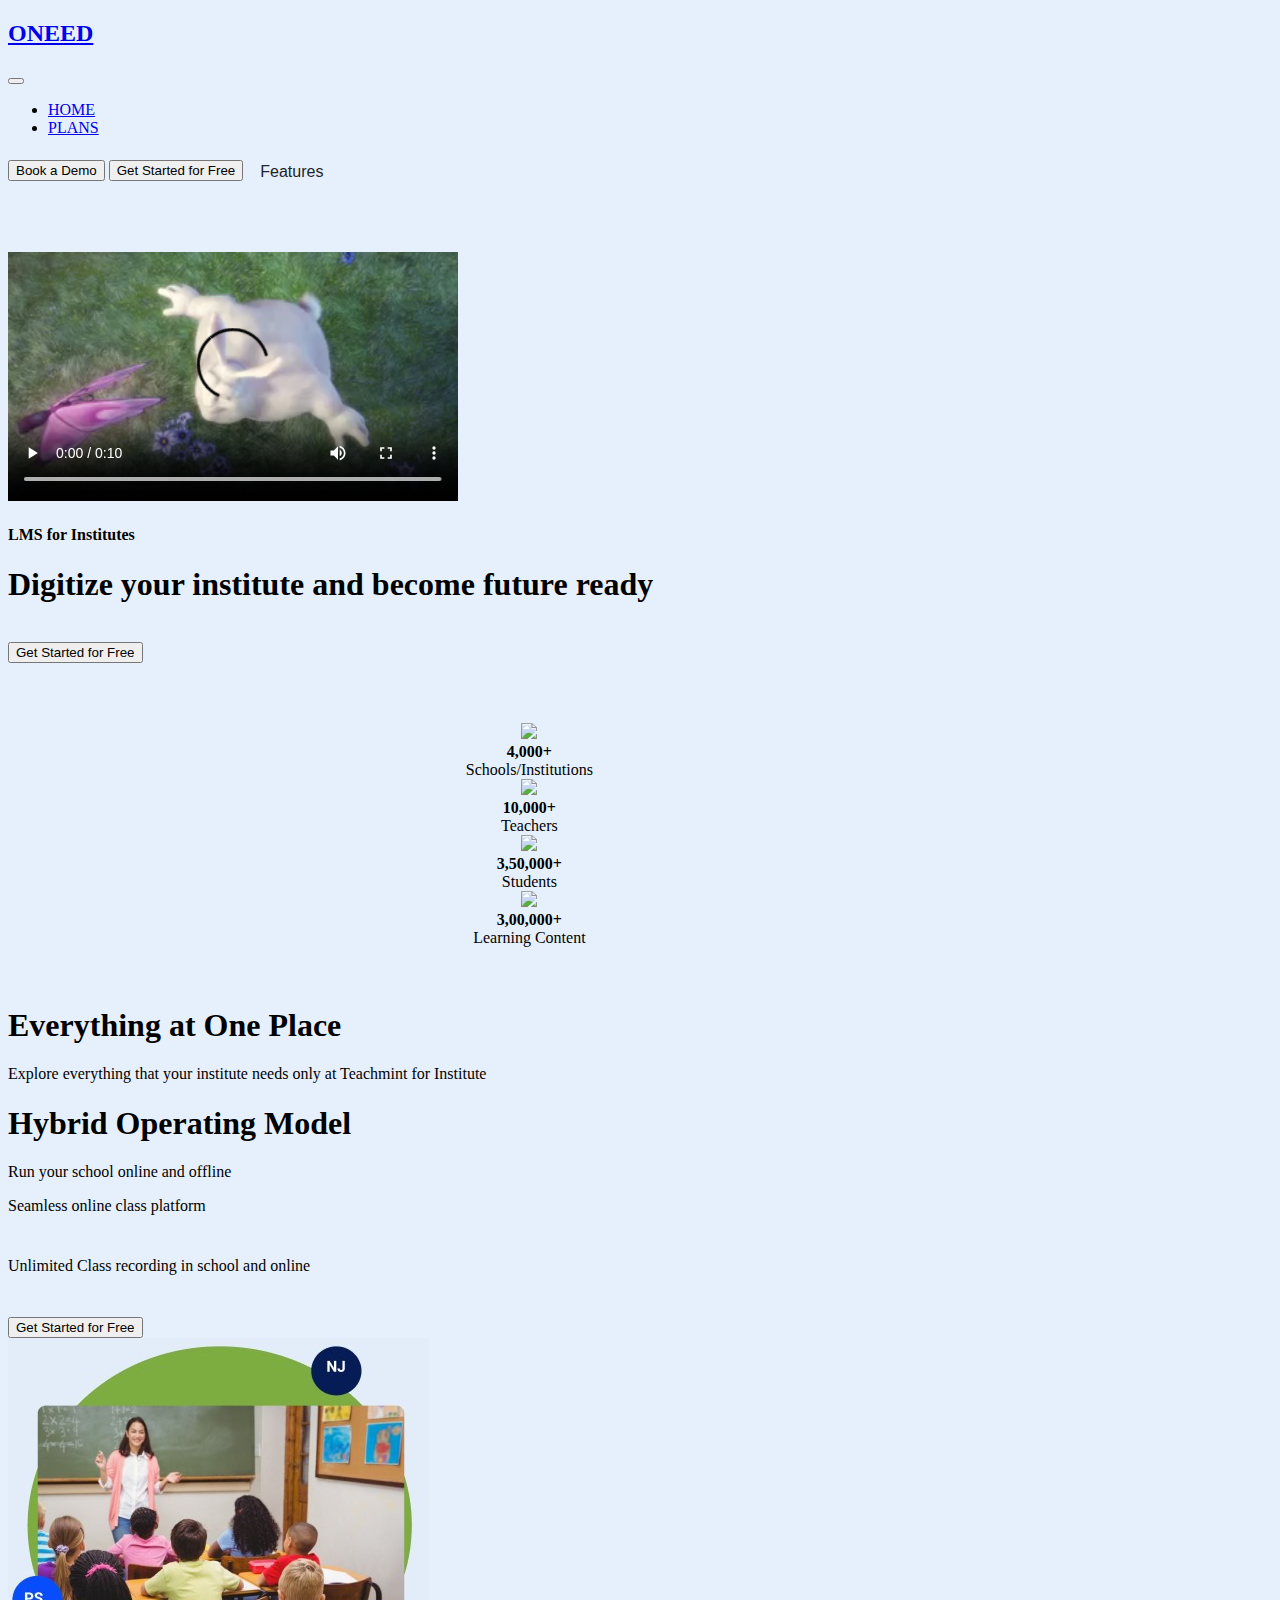
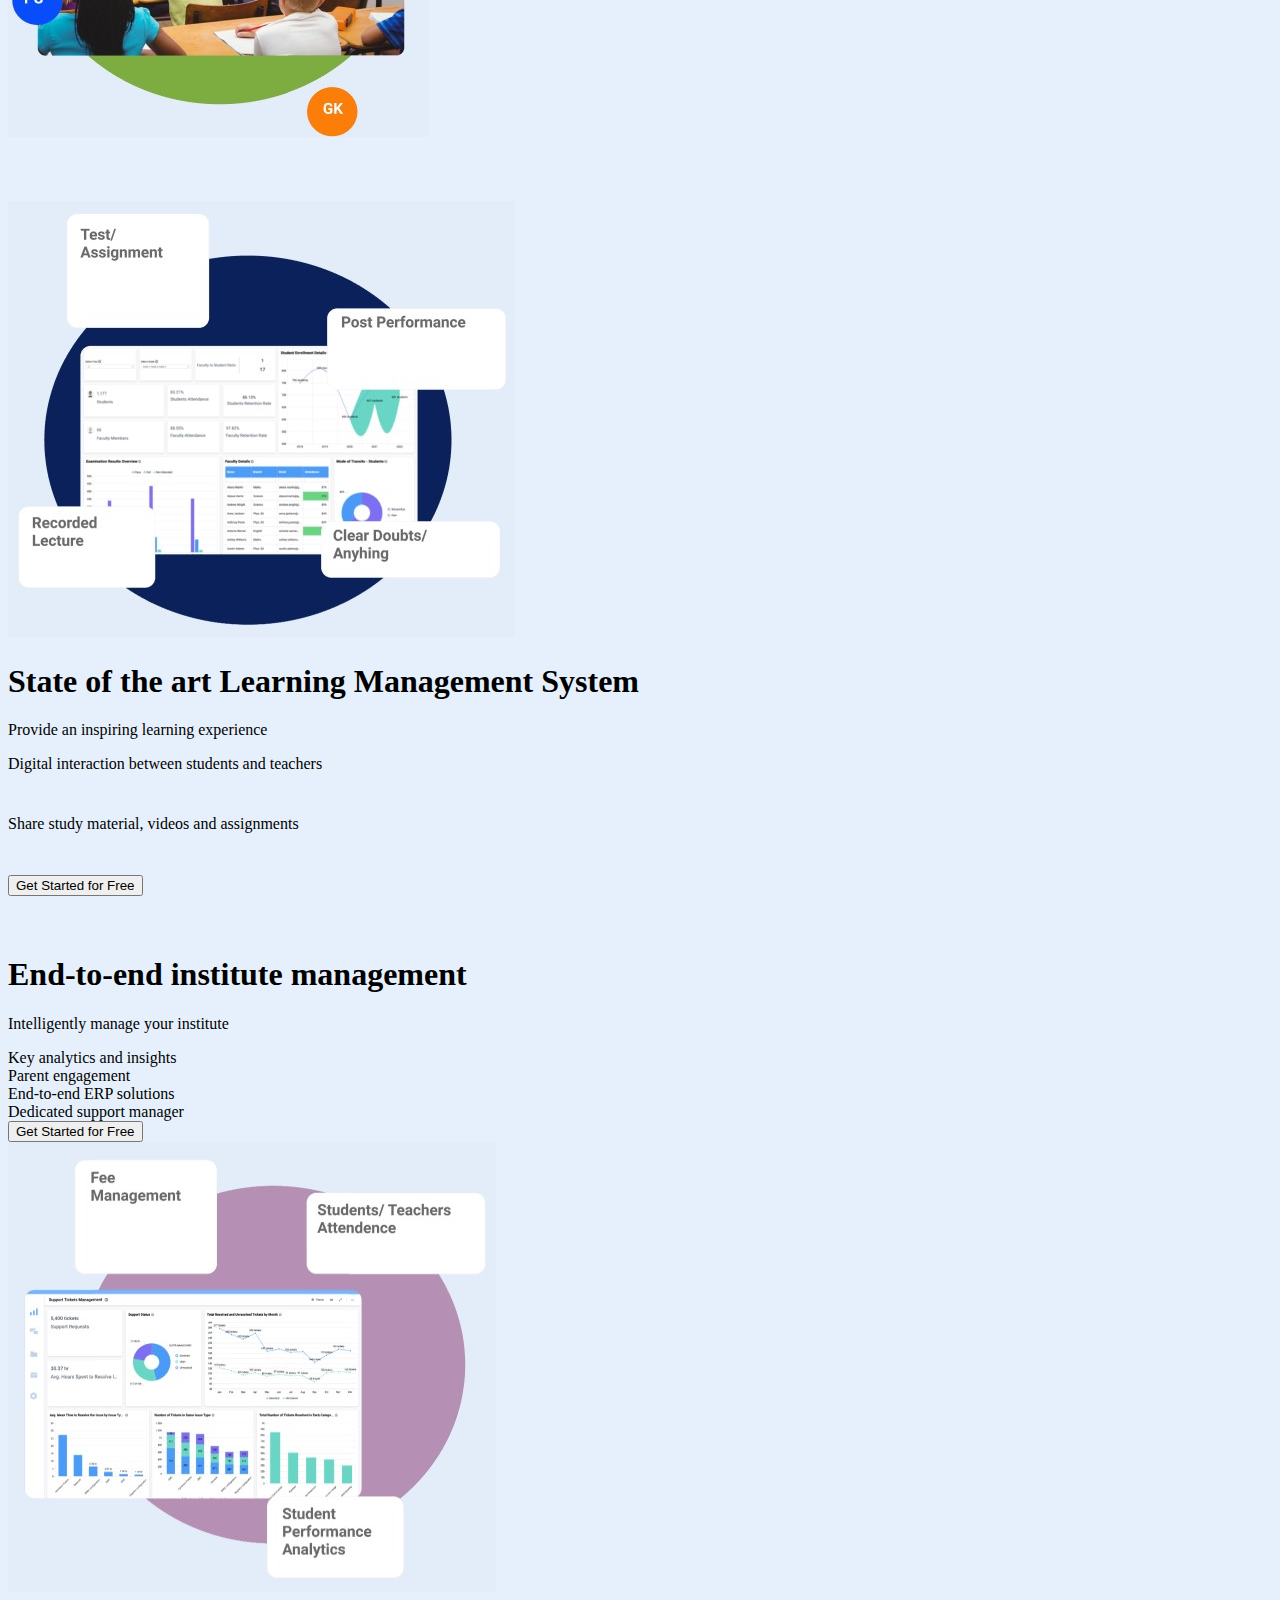
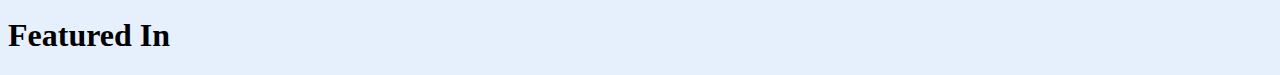
==== dashboard.html @ 28e3947b "initial commit" ====
<!DOCTYPE html>
<html lang="en">

<head>
  <meta charset="UTF-8">
  <meta http-equiv="X-UA-Compatible" content="IE=edge">
  <meta name="viewport" content="width=device-width, initial-scale=1.0">
  
  <link href="https://cdn.jsdelivr.net/npm/bootstrap@5.1.3/dist/css/bootstrap.min.css" rel="stylesheet"
    integrity="sha384-1BmE4kWBq78iYhFldvKuhfTAU6auU8tT94WrHftjDbrCEXSU1oBoqyl2QvZ6jIW3" crossorigin="anonymous">
  <link rel="stylesheet" href="dashboard.css">
  <script src="https://cdn.jsdelivr.net/npm/bootstrap@5.1.3/dist/js/bootstrap.bundle.min.js"
    integrity="sha384-ka7Sk0Gln4gmtz2MlQnikT1wXgYsOg+OMhuP+IlRH9sENBO0LRn5q+8nbTov4+1p"
    crossorigin="anonymous"></script>
  <title>Document</title>
</head>

<body class="body">
  <!-- code for top navbar -->
  <nav class="navbar navbar-expand-lg navbar-dark bg-dark">
    <div class="container-fluid">
      <a class="navbar-brand ms-5" href="#">
        <h2>ONEED</h2>
      </a>
      <button class="navbar-toggler" type="button" data-bs-toggle="collapse" data-bs-target="#navbarSupportedContent"
        aria-controls="navbarSupportedContent" aria-expanded="false" aria-label="Toggle navigation">
        <span class="navbar-toggler-icon"></span>
      </button>
      <div class="collapse navbar-collapse" id="navbarSupportedContent">
        <ul class="navbar-nav me-auto mb-2 mb-lg-0">
          <li class="nav-item ms-5">
            <a class="nav-link active" aria-current="page" href="#">HOME</a>
          </li>
          <li class="nav-item ms-5">
            <a class="nav-link active" aria-current="page" href="#">PLANS</a>
          </li>

        </ul>
        <form class="d-flex">
          <button class="btn btn-outline-light" type="submit">Book a Demo</button>
          <button type="button" class=" btn text-primary bg-light is-rounded ms-5 rounded-pill">Get Started for
            Free</button>
          <button class="button ms-5 me-5">Features</button>
        </form>
      </div>
    </div>
  </nav>

  <!-- code for video and side heading and paragraph -->
  <div class="container mycontainer1">
    <div class="row align-items-start">
      <div class="colss col d-flex justify-content-center">
        <video class="vid" width="450" height="250" controls>
          <source src="mov_bbb.mp4" type="video/mp4">
          Your browser does not support the video tag.
        </video>
      </div>
      <div class=" colss col d-flex justify-content-center ">
        <div class="para-heading">
          <h4>LMS for Institutes</h4>
          <h1>Digitize your institute and become future ready</h1>
          <br>
          <button type="button" class=" btn text-primary bg-light is-rounded rounded-pill shadow mb-5 bg-body rounded">Get Started for
            Free</button>
        </div>
      </div>
    </div>
  </div>

  <!-- code for horizontal options showing number of our member like teachers/schools/.. -->
  <div class="container mycontainer1 bg-light shadow p-3 mb-5 bg-body rounded">
    <div class="row align-items-start">
      <div class="col sub-cols">
        <a href="">
          <img src="https://img.icons8.com/fluency/48/000000/school-building.png"/>
        </a>
        <br>
        <b>4,000+ </b>
        <br>
        Schools/Institutions
      </div>
      <div class="col sub-cols">
        <a href="">
          <img src="https://img.icons8.com/emoji/48/000000/woman-teacher.png"/>
        </a>
        <br>
        <b>10,000+ </b>
        <br>
        Teachers
      </div>
      <div class="col sub-cols">
        <a href="">
          <img src="https://img.icons8.com/color-glass/48/000000/students.png"/>
        </a>
        <br>
        <b>3,50,000+ </b>
        <br>
        Students
      </div>
      <div class="col sub-cols">
        <a href="">
          <img src="https://img.icons8.com/color/48/000000/content.png"/>
        </a>
        <br>
        <b>3,00,000+ </b>
        <br>
        Learning Content
      </div>
    </div>
  </div>

  <!-- left side info , right side image div implementation -->
  <div class="container mycontainer1">
    <h1 class="d-flex justify-content-center">Everything at One Place</h1>
    <p class="d-flex justify-content-center">Explore everything that your institute needs only at Teachmint for Institute</p>
    <div class="row align-items-start">
      <div class="col mt-5 ">
        <div class="container p-5">
          <h1>Hybrid Operating Model</h1>
          <p>Run your school online and offline</p>
          <div class="row align-items-start mt-5">
            <div class="col sub-col2 bg-light me-4 rounded -3 text-center p-2">
              Seamless online class platform
            </div>
            <div class="col sub-col2 bg-light rounded-3 text-center p-2">
              Unlimited Class recording in school and online
            </div>
          </div>
          <button type="button" class=" btn mt-4 text-primary bg-light is-rounded rounded-pill shadow mb-5 bg-body rounded">Get Started for
            Free</button>
        </div>
      </div>
      <div class="col mt-5 ms-4 d-flex justify-content-center">
        <img src="image1.jpg" alt="">
      </div>
    </div>
  </div>

  <!-- right side info , left side image div implementation 2nd-->
  <div class="container mycontainer1">
    <div class="row align-items-start">
      <div class="col mt-5 ms-4 d-flex justify-content-center">
        <img src="image2.jpg" alt="">
      </div>
      <div class="col mt-5 ">
        <div class="container p-5">
          <h1>State of the art Learning Management System</h1>
          <p>Provide an inspiring learning experience</p>
          <div class="row align-items-start mt-5">
            <div class="col sub-col2 bg-light me-4 rounded -3 text-center p-2">
              Digital interaction between students and teachers
            </div>
            <div class="col sub-col2 bg-light rounded-3 text-center p-2">
              Share study material, videos and assignments
            </div>
          </div>
          <button type="button" class=" btn mt-4 text-primary bg-light is-rounded rounded-pill shadow mb-5 bg-body rounded">Get Started for
            Free</button>
        </div>
      </div>
      
    </div>
  </div>

  <!-- left side info , right side image div implementation 3rd-->
  <div class="container mycontainer1">
    <div class="row align-items-start">
      <div class="col mt-5 ">
        <div class="container p-5">
          <h1>End-to-end institute management</h1>
          <p>Intelligently manage your institute</p>
          <div class="row align-items-start mt-5">
            <div class="col">
              <div class="bg-light rounded-3 text-center p-2 ">
                Key analytics and insights
              </div>
              <div class="bg-light rounded-3 text-center p-2 mt-3">
                Parent engagement
              </div>
            </div>
            <div class="col">
              <div class="bg-light rounded-3 text-center p-2">
                End-to-end ERP solutions
              </div>
              <div class="bg-light rounded-3 text-center p-1 pb-2 pt-2 mt-3">
                Dedicated support manager
              </div>
            </div>
          </div>
          <button type="button" class=" btn mt-4 text-primary bg-light is-rounded rounded-pill shadow mb-5 bg-body rounded">Get Started for
            Free</button>
        </div>
      </div>
      <div class="col mt-5 ms-4 d-flex justify-content-center">
        <img src="image3.jpg" alt="">
      </div>
    </div>
  </div>

  <!-- sponsers column code -->
  <div class=" mt-6 text-center bg-light p-5">
    <h1>Featured In</h1>
  </div>
</body>

</html>
---- dashboard.css ----
.body{
    background-color: #E6F0FC;
}
.button{
    background-color: #E6F0FC;
    display: inline-block;
    font-weight: 400;
    line-height: 1.5;
    color: #212529;
    text-align: center;
    text-decoration: none;
    vertical-align: middle;
    cursor: pointer;
    -webkit-user-select: none;
    -moz-user-select: none;
    user-select: none;
    border: 1px solid transparent;
    padding: .375rem .75rem;
    font-size: 1rem;
    border-radius: .25rem;
    transition: color .15s ease-in-out,background-color .15s ease-in-out,border-color .15s ease-in-out,box-shadow .15s ease-in-out;
}
.colss{
    margin-top: 20px;
}
.row>* {
    flex-shrink: 0;
    width: 100%;
    max-width: 100%;
    padding-right: calc(var(--bs-gutter-x) * .5);
    padding-left: calc(var(--bs-gutter-x) * .5);
    /* margin-top: var(--bs-gutter-y); */
}
.mycontainer1{
    width: 75%;
    margin-top: 60px;
}
.para-heading{
    width: 80%;
}
.sub-cols{
    margin: 0px 5%;
    text-align: center;
}
.sub-col2{
    height: 60px;
}
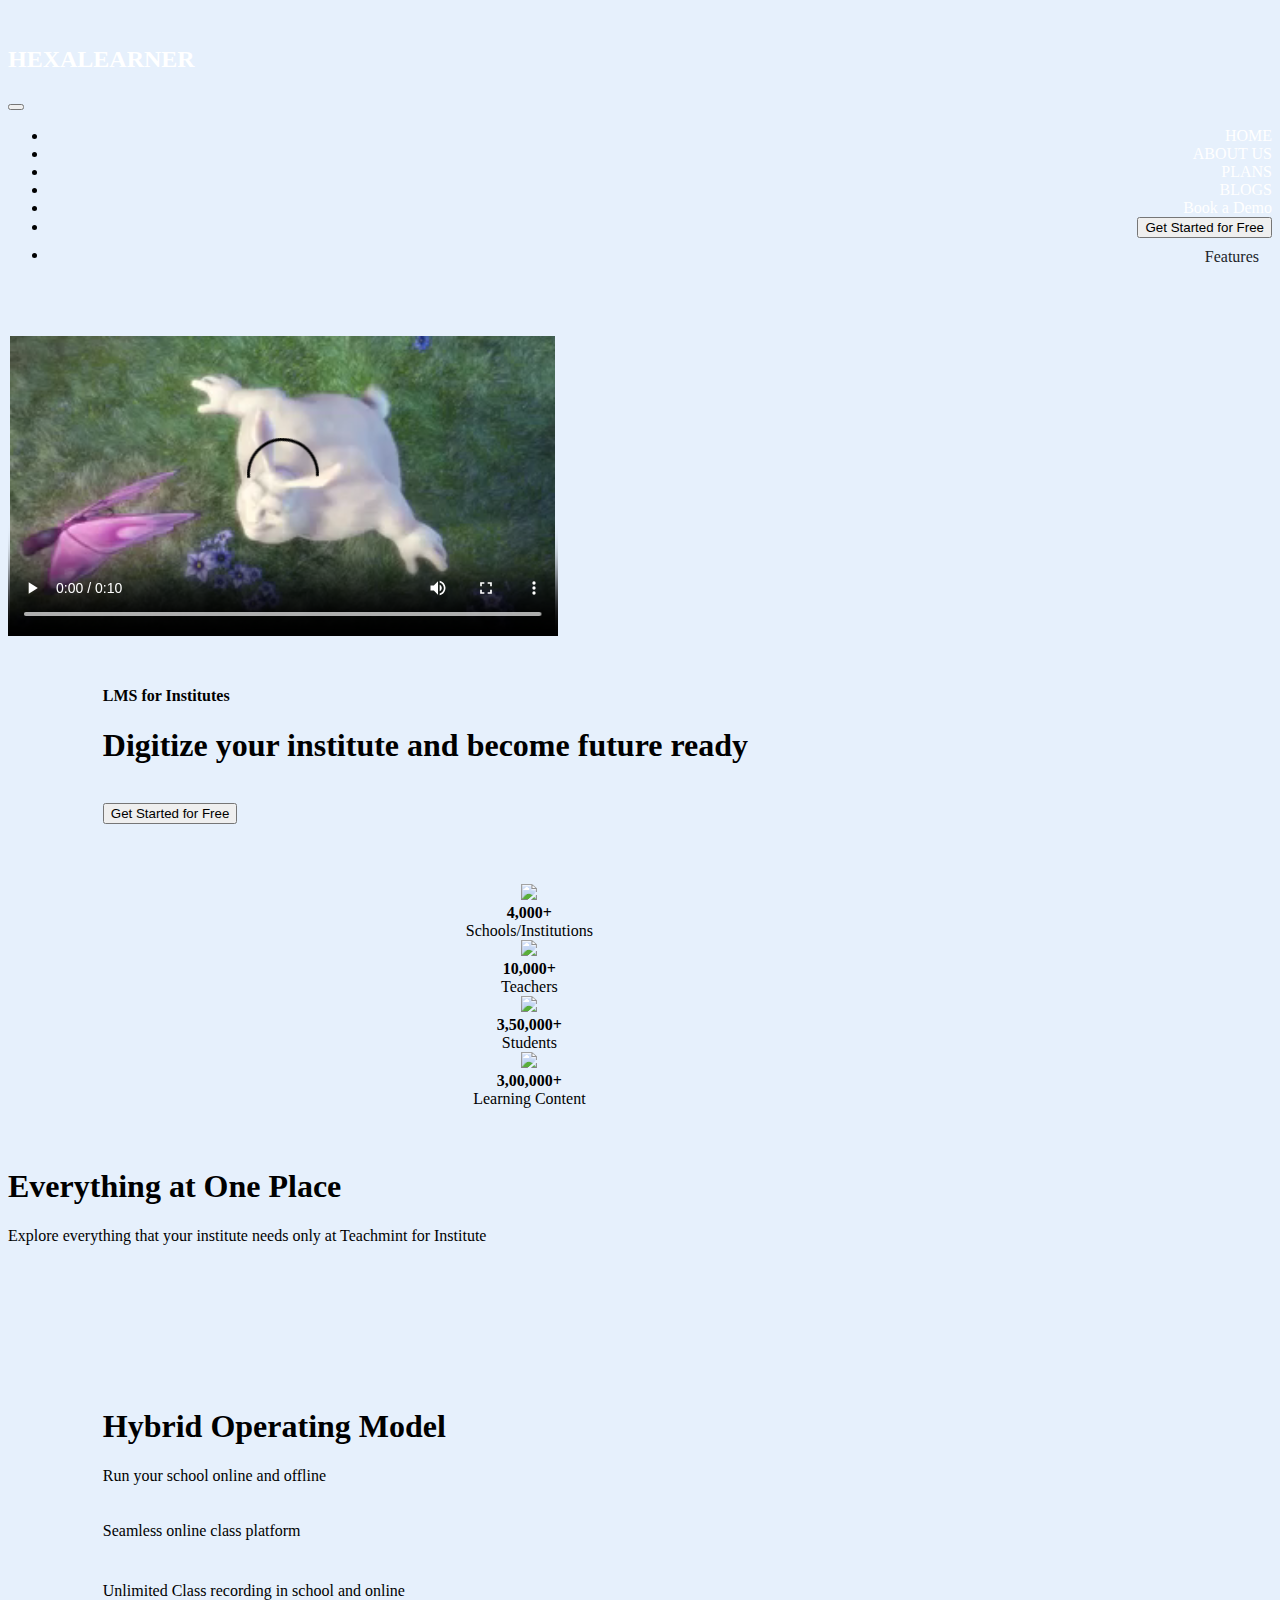
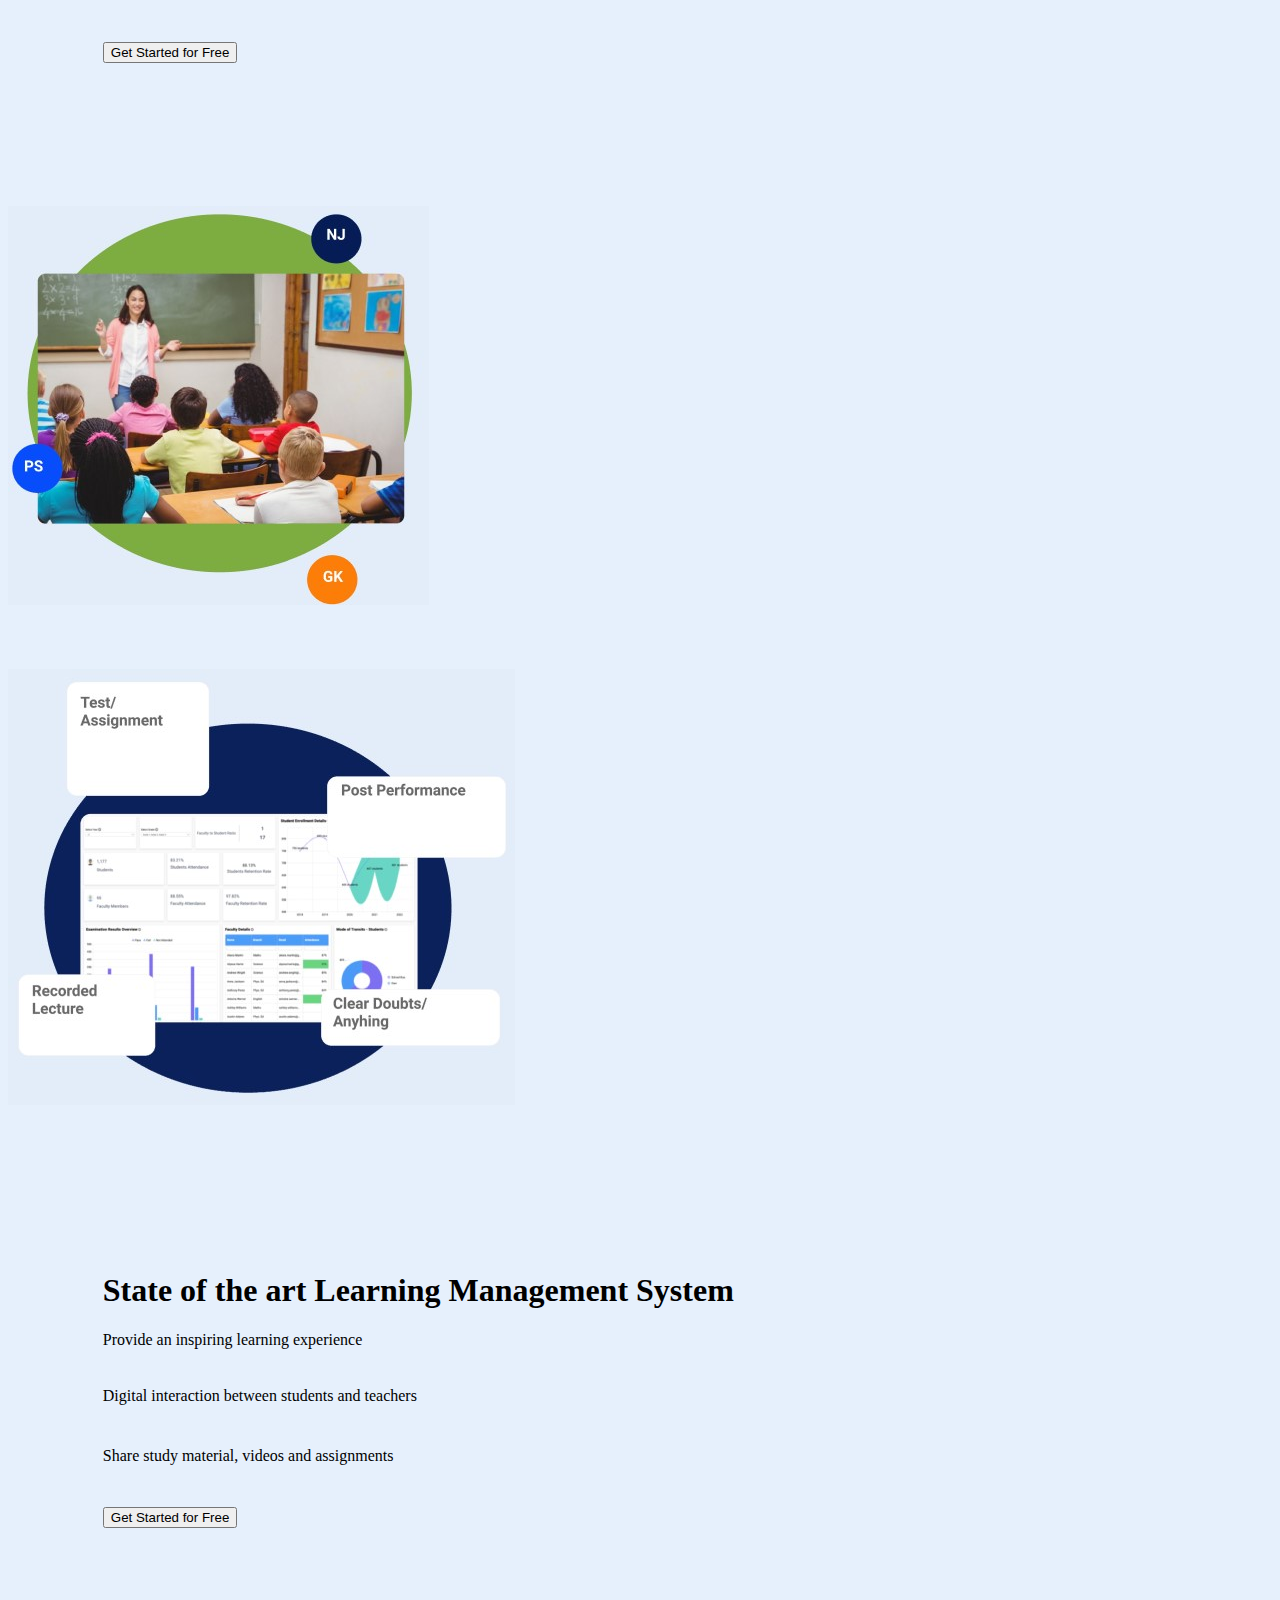
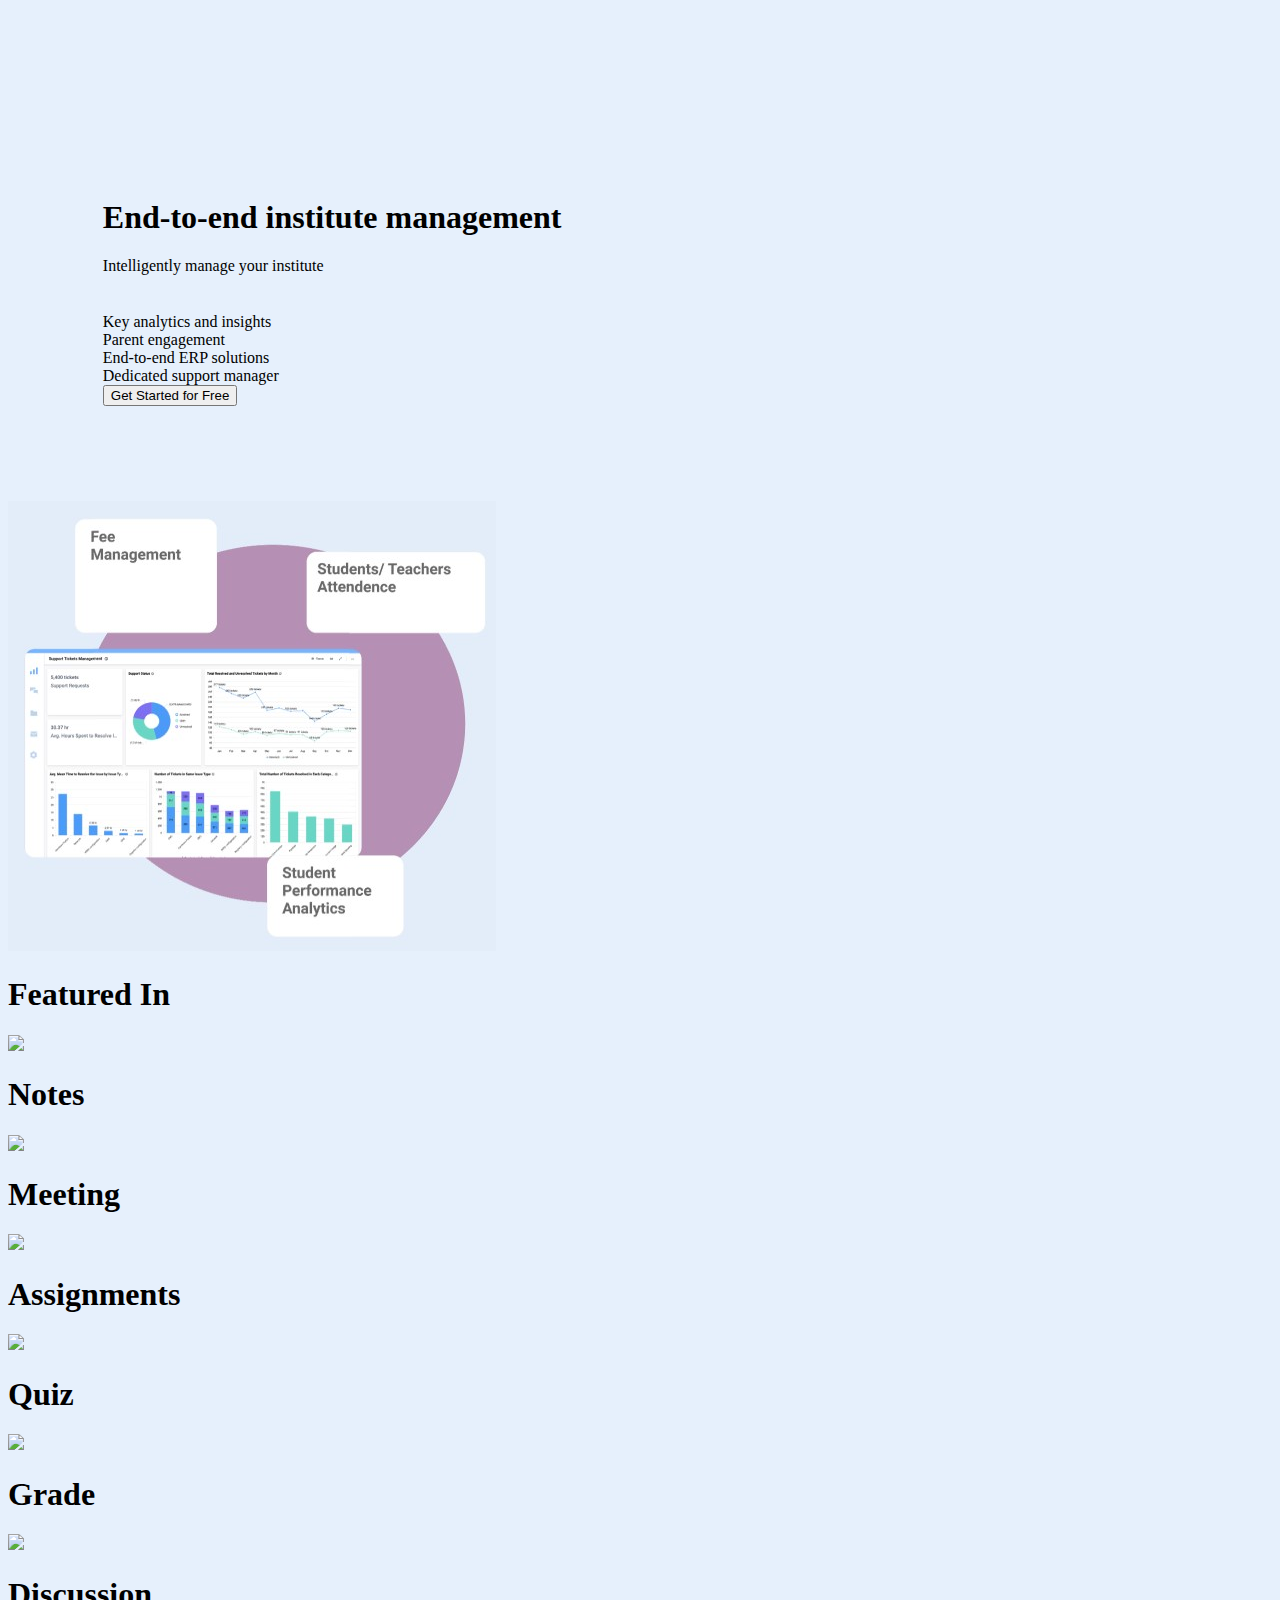
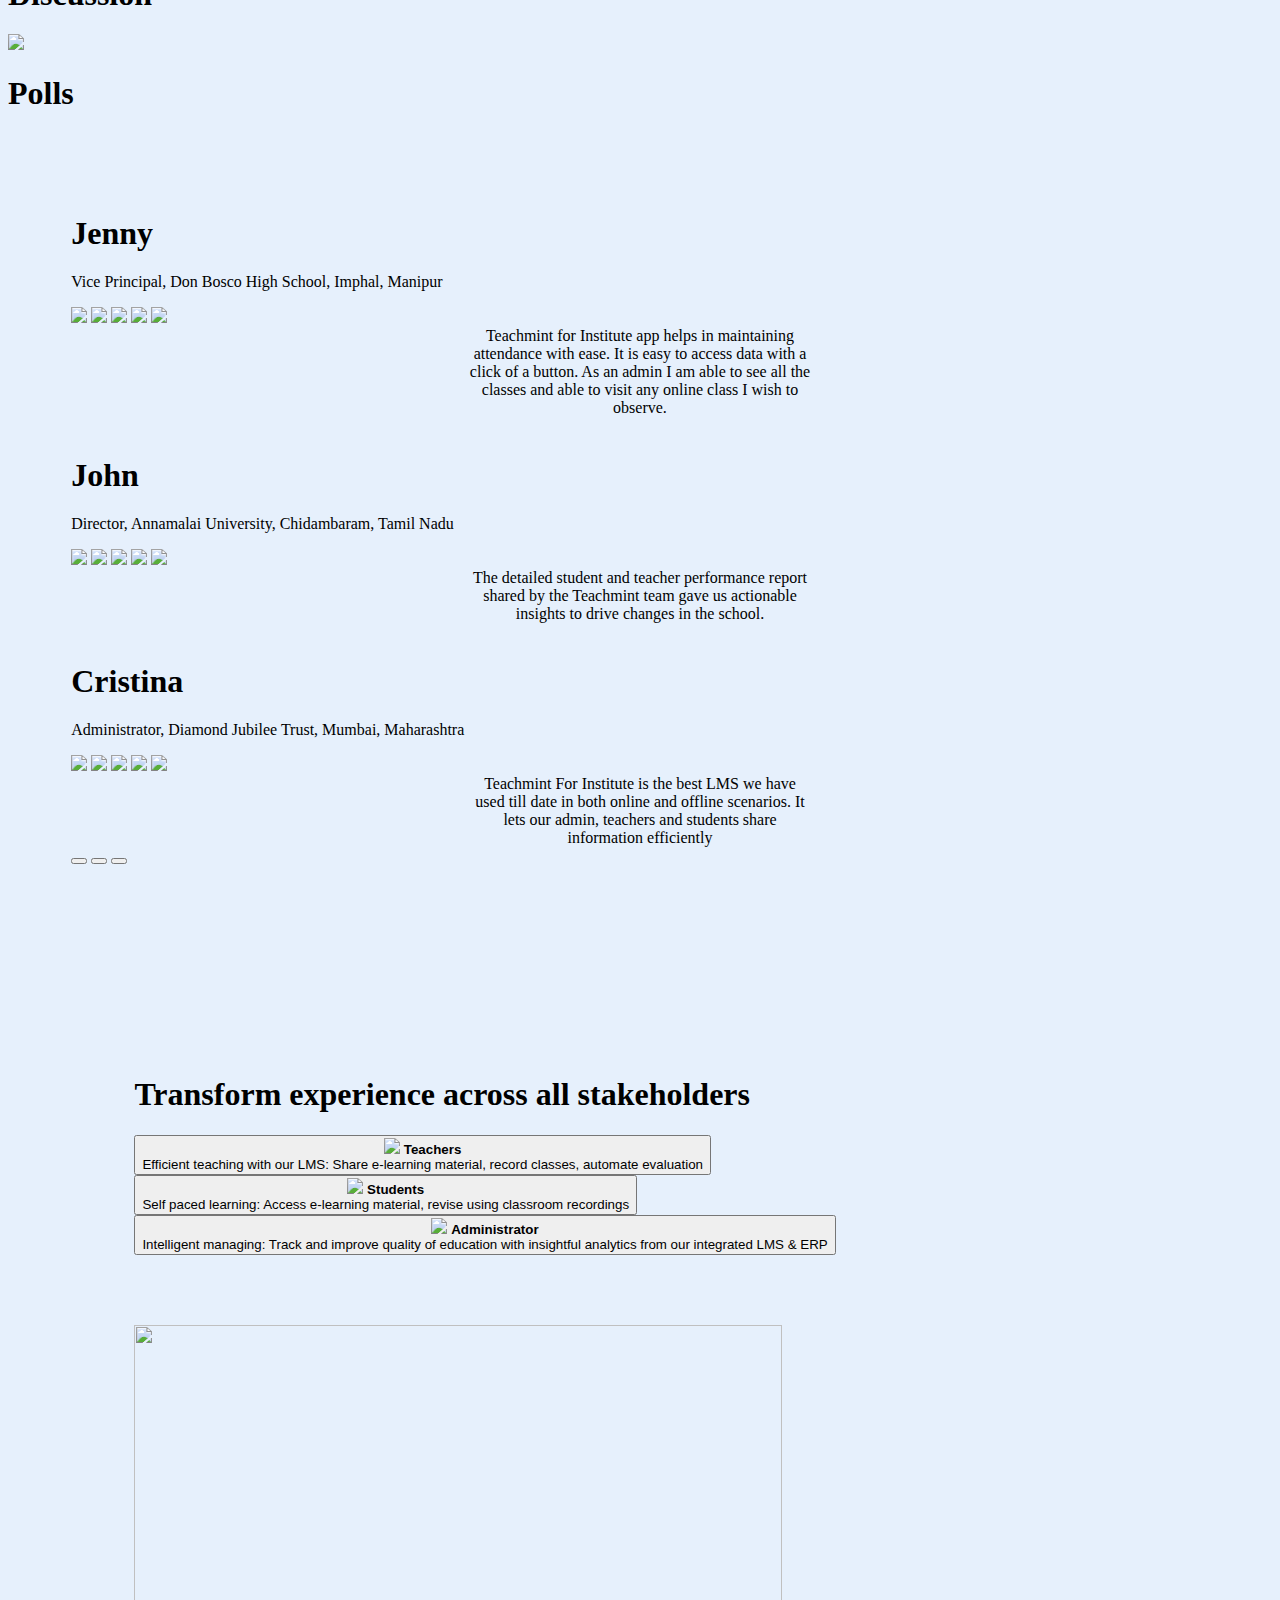
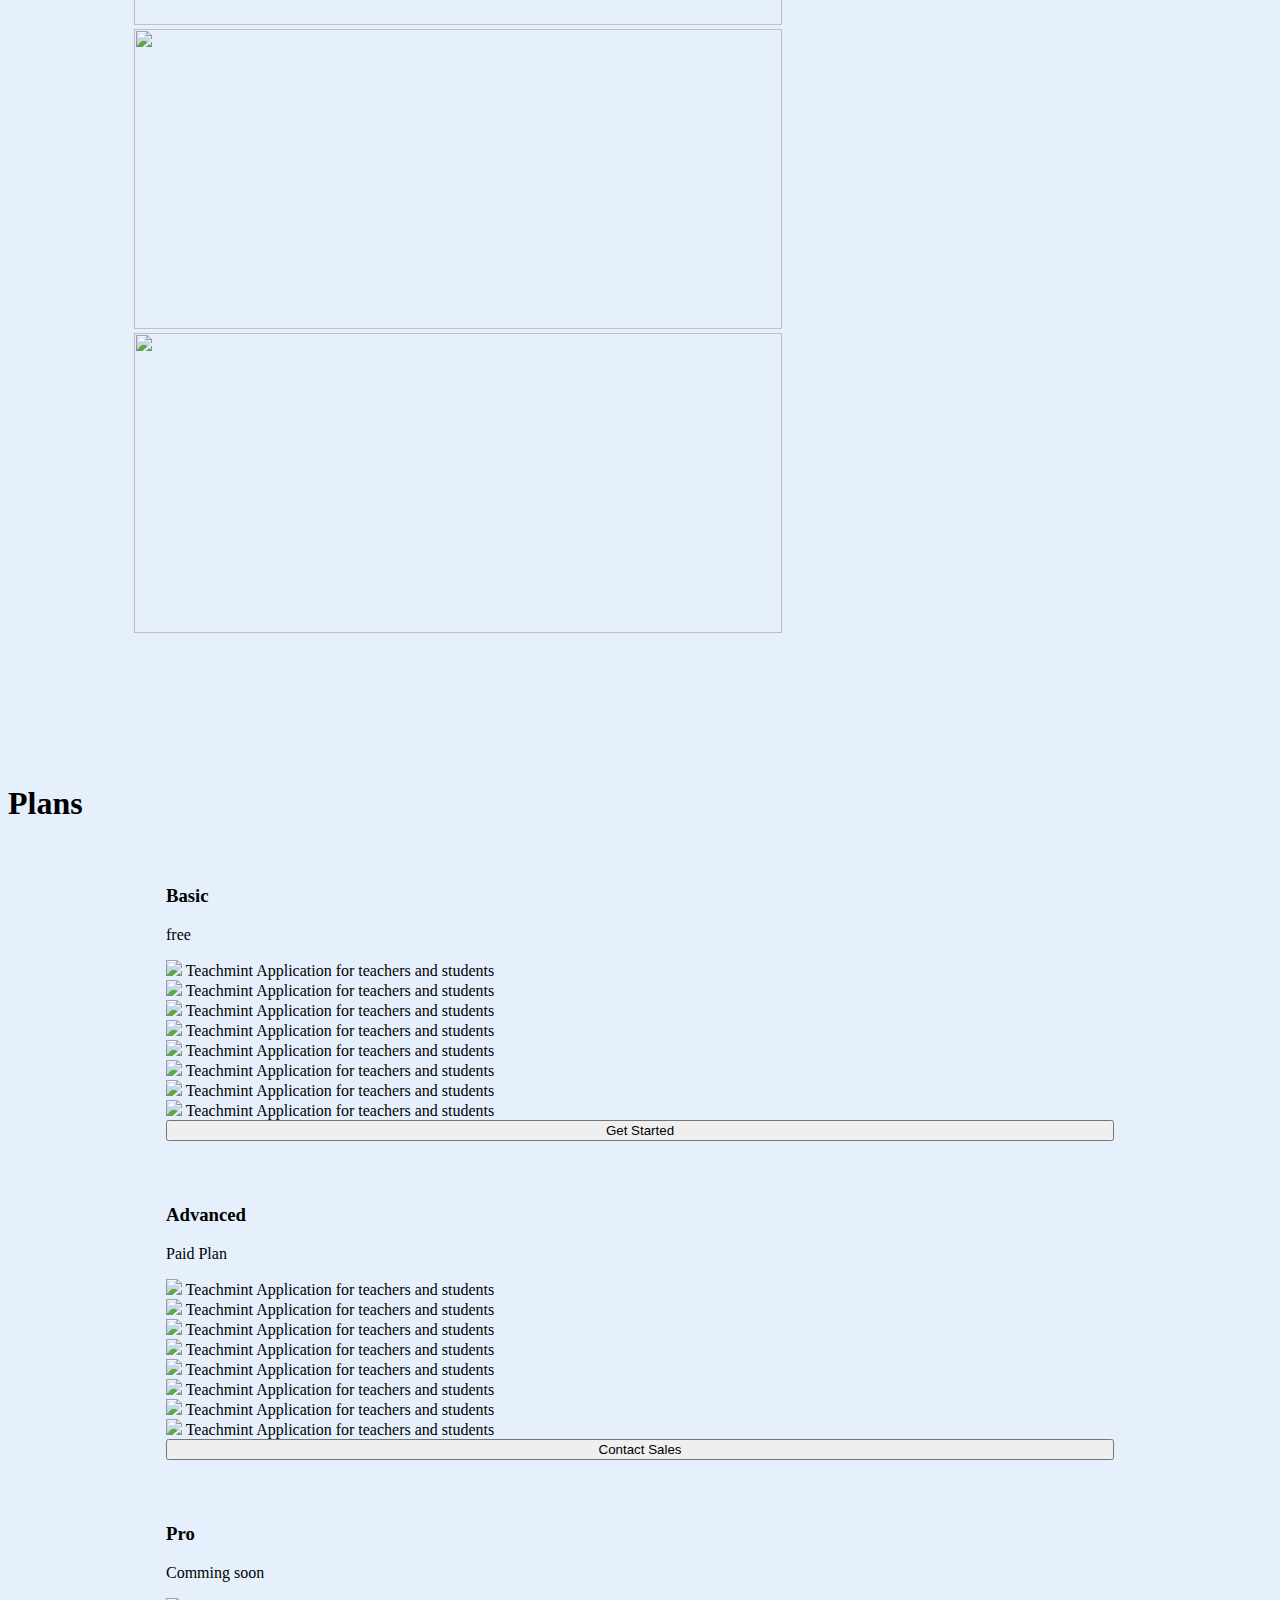
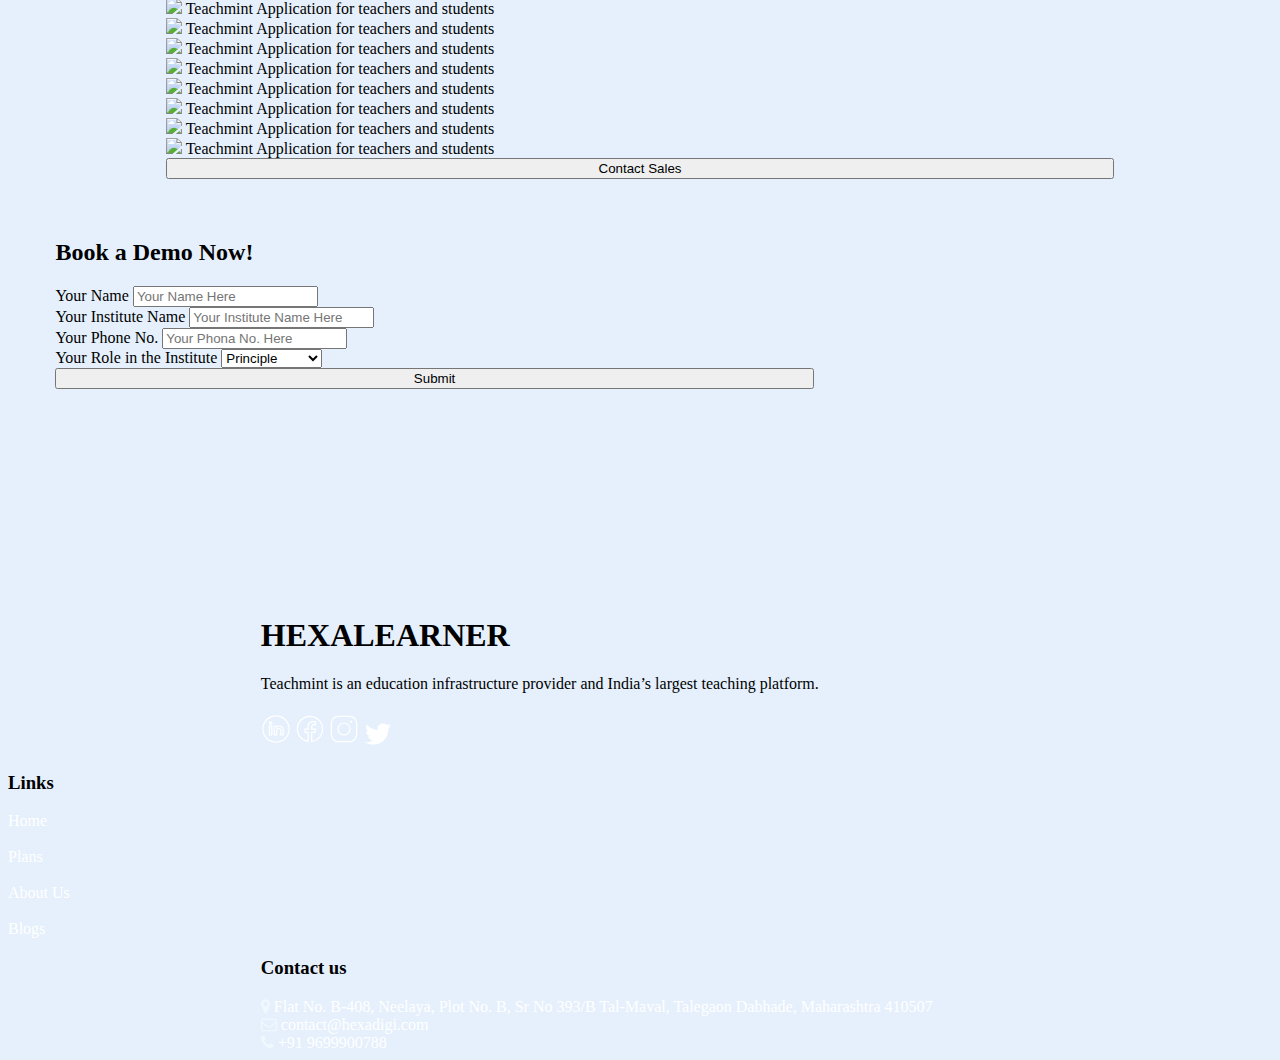
==== commit deb7bb41: "initial commit" ====
--- a/dashboard.html
+++ b/dashboard.html
@@ -5,42 +5,73 @@
   <meta charset="UTF-8">
   <meta http-equiv="X-UA-Compatible" content="IE=edge">
   <meta name="viewport" content="width=device-width, initial-scale=1.0">
-  
+
   <link href="https://cdn.jsdelivr.net/npm/bootstrap@5.1.3/dist/css/bootstrap.min.css" rel="stylesheet"
     integrity="sha384-1BmE4kWBq78iYhFldvKuhfTAU6auU8tT94WrHftjDbrCEXSU1oBoqyl2QvZ6jIW3" crossorigin="anonymous">
   <link rel="stylesheet" href="dashboard.css">
   <script src="https://cdn.jsdelivr.net/npm/bootstrap@5.1.3/dist/js/bootstrap.bundle.min.js"
     integrity="sha384-ka7Sk0Gln4gmtz2MlQnikT1wXgYsOg+OMhuP+IlRH9sENBO0LRn5q+8nbTov4+1p"
     crossorigin="anonymous"></script>
-  <title>Document</title>
+  <script src="https://ajax.googleapis.com/ajax/libs/jquery/3.5.1/jquery.min.js">
+  </script>
+
+  <link rel="stylesheet" href="https://cdnjs.cloudflare.com/ajax/libs/font-awesome/4.7.0/css/font-awesome.min.css">
+  <script src="dashboard.js"></script>
+  <title>HEXALEARNER: Best LMS For Teaching</title>
 </head>
 
 <body class="body">
   <!-- code for top navbar -->
-  <nav class="navbar navbar-expand-lg navbar-dark bg-dark">
+  <nav class="navbar navbar-expand-lg navbar-dark bg-dark mob-nav">
     <div class="container-fluid">
-      <a class="navbar-brand ms-5" href="#">
-        <h2>ONEED</h2>
+      <a class="navbar-brand logo" href="#">
+        <h2>HEXALEARNER</h2>
       </a>
       <button class="navbar-toggler" type="button" data-bs-toggle="collapse" data-bs-target="#navbarSupportedContent"
         aria-controls="navbarSupportedContent" aria-expanded="false" aria-label="Toggle navigation">
         <span class="navbar-toggler-icon"></span>
       </button>
-      <div class="collapse navbar-collapse" id="navbarSupportedContent">
-        <ul class="navbar-nav me-auto mb-2 mb-lg-0">
-          <li class="nav-item ms-5">
-            <a class="nav-link active" aria-current="page" href="#">HOME</a>
-          </li>
-          <li class="nav-item ms-5">
-            <a class="nav-link active" aria-current="page" href="#">PLANS</a>
-          </li>
-
-        </ul>
-        <form class="d-flex">
-          <button class="btn btn-outline-light" type="submit">Book a Demo</button>
-          <button type="button" class=" btn text-primary bg-light is-rounded ms-5 rounded-pill">Get Started for
-            Free</button>
-          <button class="button ms-5 me-5">Features</button>
+      <div class="collapse navbar-collapse nav-content" id="navbarSupportedContent">
+
+        <form>
+
+          <ul class="navbar-nav me-5 mb-2 mb-lg-0">
+            <li class="nav-item ms-5">
+              <a class="nav-link active" aria-current="page" href="dashboard.html">HOME</a>
+            </li>
+            <li class="nav-item ms-5">
+              <a class="nav-link active" aria-current="page" href="dashboard.html">ABOUT US</a>
+            </li>
+            <li class="nav-item ms-5">
+              <a class="nav-link active" aria-current="page" href="#plans">PLANS</a>
+            </li>
+            <li class="nav-item ms-5">
+              <a class="nav-link active" aria-current="page" href="#plans">BLOGS</a>
+            </li>
+            <li class="nav-item ms-5 hide-for-mob">
+              <a class="btn btn-outline-light mob-nav-btn " href="#book-demo">
+                Book a Demo
+              </a>
+            </li>
+            <li class="nav-item ms-5 hide-for-desk">
+              <a class="btn btn-outline-light mob-nav-btn " href="#book-demo-mob">
+                Book a Demo
+              </a>
+            </li>
+            <li class="nav-item ms-5">
+              <button type="button" class=" mob-nav-btn btn text-primary bg-light is-rounded rounded-pill">Get Started
+                for
+                Free</button>
+            </li>
+            <li class="nav-item ms-5">
+              <a class="button mob-nav-btn" href="#features">
+                Features
+              </a>
+
+            </li>
+          </ul>
+
+
         </form>
       </div>
     </div>
@@ -50,17 +81,19 @@
   <div class="container mycontainer1">
     <div class="row align-items-start">
       <div class="colss col d-flex justify-content-center">
-        <video class="vid" width="450" height="250" controls>
+        <video class="vid" width="550" height="300" controls>
           <source src="mov_bbb.mp4" type="video/mp4">
           Your browser does not support the video tag.
         </video>
       </div>
-      <div class=" colss col d-flex justify-content-center ">
-        <div class="para-heading">
+      <div class=" colss col d-flex justify-content-center mob-para-heading">
+        <div class="para-heading ">
           <h4>LMS for Institutes</h4>
           <h1>Digitize your institute and become future ready</h1>
           <br>
-          <button type="button" class=" btn text-primary bg-light is-rounded rounded-pill shadow mb-5 bg-body rounded">Get Started for
+          <button type="button"
+            class="mob-get-started-btn btn text-primary bg-light is-rounded rounded-pill shadow mb-5 bg-body rounded">Get
+            Started for
             Free</button>
         </div>
       </div>
@@ -68,11 +101,11 @@
   </div>
 
   <!-- code for horizontal options showing number of our member like teachers/schools/.. -->
-  <div class="container mycontainer1 bg-light shadow p-3 mb-5 bg-body rounded">
-    <div class="row align-items-start">
+  <div class="container mycontainer1 bg-light shadow p-3 mb-5 bg-body rounded mob-number-show-div">
+    <div class="row align-items-start mob-row">
       <div class="col sub-cols">
         <a href="">
-          <img src="https://img.icons8.com/fluency/48/000000/school-building.png"/>
+          <img src="https://img.icons8.com/fluency/48/000000/school-building.png" />
         </a>
         <br>
         <b>4,000+ </b>
@@ -81,7 +114,7 @@
       </div>
       <div class="col sub-cols">
         <a href="">
-          <img src="https://img.icons8.com/emoji/48/000000/woman-teacher.png"/>
+          <img src="https://img.icons8.com/emoji/48/000000/woman-teacher.png" />
         </a>
         <br>
         <b>10,000+ </b>
@@ -90,7 +123,7 @@
       </div>
       <div class="col sub-cols">
         <a href="">
-          <img src="https://img.icons8.com/color-glass/48/000000/students.png"/>
+          <img src="https://img.icons8.com/color-glass/48/000000/students.png" />
         </a>
         <br>
         <b>3,50,000+ </b>
@@ -99,7 +132,7 @@
       </div>
       <div class="col sub-cols">
         <a href="">
-          <img src="https://img.icons8.com/color/48/000000/content.png"/>
+          <img src="https://img.icons8.com/color/48/000000/content.png" />
         </a>
         <br>
         <b>3,00,000+ </b>
@@ -110,15 +143,18 @@
   </div>
 
   <!-- left side info , right side image div implementation -->
-  <div class="container mycontainer1">
-    <h1 class="d-flex justify-content-center">Everything at One Place</h1>
-    <p class="d-flex justify-content-center">Explore everything that your institute needs only at Teachmint for Institute</p>
+  <div class="container mycontainer1 mob-container">
+    <div class="hide-for-mob">
+      <h1 class="text-center">Everything at One Place</h1>
+      <p class="text-center">Explore everything that your institute needs only at Teachmint for
+        Institute</p>
+    </div>
     <div class="row align-items-start">
-      <div class="col mt-5 ">
-        <div class="container p-5">
+      <div class="col margin-t ">
+        <div class="container padding-5">
           <h1>Hybrid Operating Model</h1>
           <p>Run your school online and offline</p>
-          <div class="row align-items-start mt-5">
+          <div class="row align-items-start margin-t">
             <div class="col sub-col2 bg-light me-4 rounded -3 text-center p-2">
               Seamless online class platform
             </div>
@@ -126,27 +162,29 @@
               Unlimited Class recording in school and online
             </div>
           </div>
-          <button type="button" class=" btn mt-4 text-primary bg-light is-rounded rounded-pill shadow mb-5 bg-body rounded">Get Started for
+          <button type="button"
+            class="mob-get-started-btn btn mt-4 text-primary bg-light is-rounded rounded-pill shadow mb-5 bg-body rounded">Get
+            Started for
             Free</button>
         </div>
       </div>
-      <div class="col mt-5 ms-4 d-flex justify-content-center">
-        <img src="image1.jpg" alt="">
+      <div class="col mob-img-div margin-t d-flex justify-content-center">
+        <img class="mob-img" src="image1.jpg" alt="">
       </div>
     </div>
   </div>
 
   <!-- right side info , left side image div implementation 2nd-->
-  <div class="container mycontainer1">
+  <div class="container mycontainer1 mob-container hide-for-mob">
     <div class="row align-items-start">
-      <div class="col mt-5 ms-4 d-flex justify-content-center">
-        <img src="image2.jpg" alt="">
-      </div>
-      <div class="col mt-5 ">
-        <div class="container p-5">
+      <div class="col margin-t d-flex justify-content-center">
+        <img class="mob-img" src="image2.jpg" alt="">
+      </div>
+      <div class="col margin-t ">
+        <div class="container padding-5">
           <h1>State of the art Learning Management System</h1>
           <p>Provide an inspiring learning experience</p>
-          <div class="row align-items-start mt-5">
+          <div class="row align-items-start margin-t">
             <div class="col sub-col2 bg-light me-4 rounded -3 text-center p-2">
               Digital interaction between students and teachers
             </div>
@@ -154,22 +192,56 @@
               Share study material, videos and assignments
             </div>
           </div>
-          <button type="button" class=" btn mt-4 text-primary bg-light is-rounded rounded-pill shadow mb-5 bg-body rounded">Get Started for
+          <button type="button"
+            class="mob-get-started-btn btn mt-4 text-primary bg-light is-rounded rounded-pill shadow mb-5 bg-body rounded">Get
+            Started for
             Free</button>
         </div>
       </div>
-      
-    </div>
-  </div>
+
+    </div>
+  </div>
+
+
+  <!-- only shown in mobile view  start-->
+  <div class="container mycontainer1 mob-container hide-for-desk">
+    <div class="row align-items-start">
+      <div class="col margin-t d-flex justify-content-center">
+
+        <div class="container padding-5">
+          <h1>State of the art Learning Management System</h1>
+          <p>Provide an inspiring learning experience</p>
+          <div class="row align-items-start margin-t">
+            <div class="col sub-col2 bg-light me-4 rounded -3 text-center p-2">
+              Digital interaction between students and teachers
+            </div>
+            <div class="col sub-col2 bg-light rounded-3 text-center p-2">
+              Share study material, videos and assignments
+            </div>
+          </div>
+          <button type="button"
+            class="mob-get-started-btn btn mt-4 text-primary bg-light is-rounded rounded-pill shadow mb-5 bg-body rounded">Get
+            Started for
+            Free</button>
+        </div>
+      </div>
+      <div class="col mob-img-div d-flex justify-content-center">
+        <img class="mob-img" src="image2.jpg" alt="">
+      </div>
+
+    </div>
+  </div>
+  <!-- only shown in mobile view  end0-->
+
 
   <!-- left side info , right side image div implementation 3rd-->
-  <div class="container mycontainer1">
+  <div class="container mycontainer1 mob-container">
     <div class="row align-items-start">
-      <div class="col mt-5 ">
-        <div class="container p-5">
+      <div class="col margin-t ">
+        <div class="container padding-5">
           <h1>End-to-end institute management</h1>
           <p>Intelligently manage your institute</p>
-          <div class="row align-items-start mt-5">
+          <div class="row align-items-start margin-t">
             <div class="col">
               <div class="bg-light rounded-3 text-center p-2 ">
                 Key analytics and insights
@@ -187,20 +259,718 @@
               </div>
             </div>
           </div>
-          <button type="button" class=" btn mt-4 text-primary bg-light is-rounded rounded-pill shadow mb-5 bg-body rounded">Get Started for
+          <button type="button"
+            class="mob-get-started-btn btn mt-4 text-primary bg-light is-rounded rounded-pill shadow mb-5 bg-body rounded">Get
+            Started for
             Free</button>
         </div>
       </div>
-      <div class="col mt-5 ms-4 d-flex justify-content-center">
-        <img src="image3.jpg" alt="">
-      </div>
-    </div>
-  </div>
-
-  <!-- sponsers column code -->
-  <div class=" mt-6 text-center bg-light p-5">
-    <h1>Featured In</h1>
-  </div>
+      <div class="col mob-img-div d-flex justify-content-center">
+        <img class="mob-img" src="image3.jpg" alt="">
+      </div>
+    </div>
+  </div>
+
+  <!-- Features column code -->
+  <div class=" mt-6 text-center bg-light p-5 hide-for-mob" id="features">
+    <h1 class="bg-info p-3 rounded">Featured In</h1>
+    <div class="container mt-5 ms-5 me-5">
+      <div class="row align-items-start">
+        <div class="col">
+          <a href="">
+            <img class="shadow-lg p-3 mb-5 bg-body rounded"
+              src="https://img.icons8.com/external-flatart-icons-flat-flatarticons/64/000000/external-notes-high-school-flatart-icons-flat-flatarticons.png"
+              height="auto" width="40%" />
+          </a>
+          <h1 class="fs-2">Notes</h1>
+        </div>
+        <div class="col">
+          <a href="">
+            <img class="shadow-lg p-3 mb-5 bg-body rounded"
+              src="https://img.icons8.com/external-flatart-icons-flat-flatarticons/64/000000/external-meeting-digital-marketing-flatart-icons-flat-flatarticons.png"
+              height="auto" width="40%" />
+          </a>
+          <h1 class="fs-2">Meeting</h1>
+        </div>
+        <div class="col">
+          <a href="">
+            <img class="shadow-lg p-3 mb-5 bg-body rounded"
+              src="https://img.icons8.com/fluency/48/000000/course-assign.png" height="auto" width="40%" />
+          </a>
+          <h1 class="fs-2">Assignments</h1>
+        </div>
+      </div>
+    </div>
+    <div class="container mt-5 ms-5 me-5">
+      <div class="row align-items-start">
+        <div class="col">
+          <a href="">
+            <img class="shadow-lg p-3 mb-5 bg-body rounded"
+              src="https://img.icons8.com/external-vitaliy-gorbachev-flat-vitaly-gorbachev/58/000000/external-quiz-online-learning-vitaliy-gorbachev-flat-vitaly-gorbachev.png"
+              height="auto" width="40%" />
+          </a>
+          <h1 class="fs-2">Quiz</h1>
+        </div>
+        <div class="col">
+          <a href="">
+            <img class="shadow-lg p-3 mb-5 bg-body rounded"
+              src="https://img.icons8.com/external-konkapp-flat-konkapp/64/000000/external-grade-back-to-school-konkapp-flat-konkapp.png"
+              height="auto" width="40%" />
+          </a>
+          <h1 class="fs-2">Grade</h1>
+        </div>
+        <div class="col">
+          <a href="">
+            <img class="shadow-lg p-3 mb-5 bg-body rounded"
+              src="https://img.icons8.com/external-victoruler-flat-victoruler/64/000000/external-discussion-education-and-school-victoruler-flat-victoruler.png"
+              height="auto" width="40%" />
+          </a>
+          <h1 class="fs-2">Discussion</h1>
+        </div>
+      </div>
+    </div>
+    <div class="container mt-5">
+      <div class="row align-items-start">
+        <div class="col text-center">
+          <a href="">
+            <img class="shadow-lg p-3 mb-5 bg-body rounded"
+              src="https://img.icons8.com/cute-clipart/64/000000/poll-topic.png" height="auto" width="13%" />
+          </a>
+          <h1 class="fs-2">Polls</h1>
+        </div>
+      </div>
+    </div>
+  </div>
+
+
+  <!-- only shown mobile view Features start -->
+  <div class=" mt-6 text-center bg-light mob-container hide-for-desk " id="features">
+    <h1 class="bg-info p-3 rounded">Featured In</h1>
+    <div class="container mt-5 ">
+      <div class="row align-items-start">
+        <div class="col">
+          <a href="">
+            <img class="shadow-lg p-1 mb-5 bg-body rounded"
+              src="https://img.icons8.com/external-flatart-icons-flat-flatarticons/64/000000/external-notes-high-school-flatart-icons-flat-flatarticons.png"
+              height="auto" width="50px" />
+          </a>
+          <h1 class="fs-5">Notes</h1>
+        </div>
+        <div class="col">
+          <a href="">
+            <img class="shadow-lg p-1 mb-5 bg-body rounded"
+              src="https://img.icons8.com/external-flatart-icons-flat-flatarticons/64/000000/external-meeting-digital-marketing-flatart-icons-flat-flatarticons.png"
+              height="auto" width="50px" />
+          </a>
+          <h1 class="fs-5">Meeting</h1>
+        </div>
+      </div>
+    </div>
+
+    <div class="container mt-5 ">
+      <div class="row align-items-start">
+        <div class="col">
+          <a href="">
+            <img class="shadow-lg p-1 mb-5 bg-body rounded"
+              src="https://img.icons8.com/fluency/48/000000/course-assign.png" height="auto" width="50px" />
+          </a>
+          <h1 class="fs-5">Assignments</h1>
+        </div>
+        <div class="col">
+          <a href="">
+            <img class="shadow-lg p-1 mb-5 bg-body rounded"
+              src="https://img.icons8.com/external-vitaliy-gorbachev-flat-vitaly-gorbachev/58/000000/external-quiz-online-learning-vitaliy-gorbachev-flat-vitaly-gorbachev.png"
+              height="auto" width="50px" />
+          </a>
+          <h1 class="fs-5">Quiz</h1>
+        </div>
+      </div>
+    </div>
+
+    <div class="container mt-5 ">
+      <div class="row align-items-start">
+        <div class="col">
+          <a href="">
+            <img class="shadow-lg p-1 mb-5 bg-body rounded"
+              src="https://img.icons8.com/external-konkapp-flat-konkapp/64/000000/external-grade-back-to-school-konkapp-flat-konkapp.png"
+              height="auto" width="50px" />
+          </a>
+          <h1 class="fs-5">Grade</h1>
+        </div>
+        <div class="col">
+          <a href="">
+            <img class="shadow-lg p-1 mb-5 bg-body rounded"
+              src="https://img.icons8.com/external-victoruler-flat-victoruler/64/000000/external-discussion-education-and-school-victoruler-flat-victoruler.png"
+              height="auto" width="50px" />
+          </a>
+          <h1 class="fs-5">Discussion</h1>
+        </div>
+      </div>
+    </div>
+
+    <div class="container mt-5 pb-5">
+      <div class="row align-items-start">
+        <div class="col">
+          <a href="">
+            <img class="shadow-lg p-1 mb-5 bg-body rounded"
+              src="https://img.icons8.com/cute-clipart/64/000000/poll-topic.png" height="auto" width="50px" />
+          </a>
+          <h1 class="fs-5">Polls</h1>
+
+        </div>
+      </div>
+    </div>
+  </div>
+  <!-- only shown mobile view Features end -->
+
+  <!-- client review section -->
+  <div id="carouselExampleControls" class="carousel slide text-center margin-5 " data-bs-ride="carousel">
+
+    <div class="carousel-inner ">
+      <div class="carousel-item active">
+        <img class="img" src="download1.jpg" alt="">
+        <h1 class="fs-2">Jenny</h1>
+        <p class="mb-0">Vice Principal, Don Bosco High School, Imphal, Manipur</p>
+        <span><img class="icon" src="https://img.icons8.com/fluency/48/000000/star.png" /></span>
+        <span><img class="icon" src="https://img.icons8.com/fluency/48/000000/star.png" /></span>
+        <span><img class="icon" src="https://img.icons8.com/fluency/48/000000/star.png" /></span>
+        <span><img class="icon" src="https://img.icons8.com/fluency/48/000000/star.png" /></span>
+        <span><img class="icon" src="https://img.icons8.com/fluency/48/000000/star.png" /></span>
+
+        <p class="review-section mt-4">Teachmint for Institute app helps in maintaining attendance with ease. It is easy
+          to access data with a click of a button. As an admin I am able to see all the classes and able to visit any
+          online class I wish to observe.</p>
+
+      </div>
+      <div class="carousel-item">
+        <img class="img" src="download2.jpg" alt="">
+        <h1 class="fs-2">John</h1>
+        <p class="mb-0">Director, Annamalai University, Chidambaram, Tamil Nadu</p>
+        <span><img class="icon" src="https://img.icons8.com/fluency/48/000000/star.png" /></span>
+        <span><img class="icon" src="https://img.icons8.com/fluency/48/000000/star.png" /></span>
+        <span><img class="icon" src="https://img.icons8.com/fluency/48/000000/star.png" /></span>
+        <span><img class="icon" src="https://img.icons8.com/fluency/48/000000/star.png" /></span>
+        <span><img class="icon" src="https://img.icons8.com/color/48/000000/star--v1.png" /></span>
+
+        <p class="review-section mt-4">The detailed student and teacher performance report shared by the Teachmint team
+          gave us actionable insights to drive changes in the school.</p>
+
+      </div>
+      <div class="carousel-item">
+        <img class="img" src="download3.jpg" alt="">
+        <h1 class="fs-2">Cristina</h1>
+        <p class="mb-0">Administrator, Diamond Jubilee Trust, Mumbai, Maharashtra</p>
+        <span><img class="icon" src="https://img.icons8.com/fluency/48/000000/star.png" /></span>
+        <span><img class="icon" src="https://img.icons8.com/fluency/48/000000/star.png" /></span>
+        <span><img class="icon" src="https://img.icons8.com/fluency/48/000000/star.png" /></span>
+        <span><img class="icon" src="https://img.icons8.com/fluency/48/000000/star.png" /></span>
+        <span><img class="icon" src="https://img.icons8.com/fluency/48/000000/star.png" /></span>
+
+        <p class="review-section mt-4">Teachmint For Institute is the best LMS we have used till date in both online and
+          offline scenarios. It lets our admin, teachers and students share information efficiently</p>
+
+      </div>
+    </div>
+    <div class="carousel-indicators">
+      <button type="button" data-bs-target="#carouselExampleCaptions" data-bs-slide-to="0" class="active"
+        aria-current="true" aria-label="Slide 1"></button>
+      <button type="button" data-bs-target="#carouselExampleCaptions" data-bs-slide-to="1"
+        aria-label="Slide 2"></button>
+      <button type="button" data-bs-target="#carouselExampleCaptions" data-bs-slide-to="2"
+        aria-label="Slide 3"></button>
+    </div>
+  </div>
+
+  <!-- left sided buttons and right side a image slide bar code -->
+  <div class="">
+    <div class="container padding-5">
+      <div class="row align-items-start">
+        <h1 class="fs-1 mt-5 text-center">Transform experience across all
+          stakeholders</h1>
+        <div class="col buttons-section">
+
+
+          <button type="button" class="btn btn-light text-start shadow p-3 py-1 m-4 mb-1 bg-body rounded ">
+            <img
+              src="https://img.icons8.com/external-vitaliy-gorbachev-lineal-color-vitaly-gorbachev/60/000000/external-teacher-back-to-school-vitaliy-gorbachev-lineal-color-vitaly-gorbachev.png" />
+            <b class="fs-2">Teachers</b>
+            <div>
+
+              Efficient teaching with our LMS: Share e-learning material, record classes, automate evaluation
+            </div>
+          </button>
+
+          <button type="button" class="btn btn-light text-start shadow p-3 py-1 m-4 mb-1 bg-body rounded ">
+            <img src="https://img.icons8.com/dusk/64/000000/students.png" />
+            <b class="fs-2">Students</b>
+            <div>
+
+              Self paced learning: Access e-learning material, revise using classroom recordings
+            </div>
+          </button>
+
+          <button type="button" class="btn btn-light text-start shadow p-3 py-1 m-4 mb-1 bg-body rounded ">
+            <img
+              src="https://img.icons8.com/external-itim2101-lineal-color-itim2101/64/000000/external-administrator-project-management-itim2101-lineal-color-itim2101.png" />
+            <b class="fs-2">Administrator</b>
+            <div>
+
+              Intelligent managing: Track and improve quality of education with insightful analytics from our integrated
+              LMS & ERP
+            </div>
+          </button>
+
+        </div>
+        <div class="col slider text-center">
+          <div id="carouselExampleSlidesOnly" class="carousel slide" data-bs-ride="carousel">
+            <div class="carousel-inner ">
+              <div class="carousel-item active">
+                <img class="shadow-lg mb-5 rounded slide-show-img" src="images-download1.jpg" alt="">
+              </div>
+              <div class="carousel-item">
+                <img class="shadow-lg mb-5 rounded slide-show-img" src="images-download2.jpg" alt="">
+              </div>
+              <div class="carousel-item">
+                <img class="shadow-lg mb-5 rounded slide-show-img" src="images-download3.jpg" alt="">
+              </div>
+            </div>
+          </div>
+        </div>
+      </div>
+    </div>
+  </div>
+
+
+  <div class="container mt-5 mb-5 ps-5 pe-5" id="plans">
+    <h1 class="text-center">Plans</h1>
+    <div class="row align-items-start text-center">
+      <div class="col">
+        <div class=" bg-light shadow-lg p-3  bg-body rounded plan-sub-col">
+
+          <h3 class="text-start card-title">Basic</h3>
+          <p class="text-start card-subtitle mb-3"> free</p>
+
+
+          <div class="fs-6">
+            <div>
+              <img src="https://img.icons8.com/emoji/48/000000/check-mark-emoji.png" width="5%" />
+              Teachmint Application for teachers and students
+            </div>
+            <div>
+              <img src="https://img.icons8.com/emoji/48/000000/check-mark-emoji.png" width="5%" />
+              Teachmint Application for teachers and students
+            </div>
+            <div>
+              <img src="https://img.icons8.com/emoji/48/000000/check-mark-emoji.png" width="5%" />
+              Teachmint Application for teachers and students
+            </div>
+            <div>
+              <img src="https://img.icons8.com/emoji/48/000000/check-mark-emoji.png" width="5%" />
+              Teachmint Application for teachers and students
+            </div>
+            <div>
+              <img src="https://img.icons8.com/emoji/48/000000/check-mark-emoji.png" width="5%" />
+              Teachmint Application for teachers and students
+            </div>
+            <div>
+              <img src="https://img.icons8.com/emoji/48/000000/check-mark-emoji.png" width="5%" />
+              Teachmint Application for teachers and students
+            </div>
+            <div>
+              <img src="https://img.icons8.com/emoji/48/000000/check-mark-emoji.png" width="5%" />
+              Teachmint Application for teachers and students
+            </div>
+            <div>
+              <img src="https://img.icons8.com/emoji/48/000000/check-mark-emoji.png" width="5%" />
+              Teachmint Application for teachers and students
+            </div>
+            <button class="btn btn-primary rounded-pill plan-btn mt-4" type="button">Get Started</button>
+          </div>
+        </div>
+      </div>
+
+      <div class="col">
+        <div class=" bg-light shadow-lg p-3  bg-body rounded plan-sub-col">
+
+          <h3 class="text-start card-title">Advanced</h3>
+          <p class="text-start card-subtitle mb-3"> Paid Plan</p>
+
+
+          <div class="fs-6">
+            <div>
+              <img src="https://img.icons8.com/emoji/48/000000/check-mark-emoji.png" width="5%" />
+              Teachmint Application for teachers and students
+            </div>
+            <div>
+              <img src="https://img.icons8.com/emoji/48/000000/check-mark-emoji.png" width="5%" />
+              Teachmint Application for teachers and students
+            </div>
+            <div>
+              <img src="https://img.icons8.com/emoji/48/000000/check-mark-emoji.png" width="5%" />
+              Teachmint Application for teachers and students
+            </div>
+            <div>
+              <img src="https://img.icons8.com/emoji/48/000000/check-mark-emoji.png" width="5%" />
+              Teachmint Application for teachers and students
+            </div>
+            <div>
+              <img src="https://img.icons8.com/emoji/48/000000/check-mark-emoji.png" width="5%" />
+              Teachmint Application for teachers and students
+            </div>
+            <div>
+              <img src="https://img.icons8.com/emoji/48/000000/check-mark-emoji.png" width="5%" />
+              Teachmint Application for teachers and students
+            </div>
+            <div>
+              <img src="https://img.icons8.com/emoji/48/000000/check-mark-emoji.png" width="5%" />
+              Teachmint Application for teachers and students
+            </div>
+            <div>
+              <img src="https://img.icons8.com/emoji/48/000000/check-mark-emoji.png" width="5%" />
+              Teachmint Application for teachers and students
+            </div>
+            <button class="btn btn-success rounded-pill plan-btn mt-4" type="button">Contact Sales</button>
+          </div>
+        </div>
+      </div>
+
+      <div class="col">
+        <div class=" bg-light shadow-lg p-3  bg-body rounded plan-sub-col">
+
+          <h3 class="text-start card-title">Pro</h3>
+          <p class="text-start card-subtitle mb-3"> Comming soon</p>
+
+
+          <div class="fs-6">
+            <div>
+              <img src="https://img.icons8.com/emoji/48/000000/check-mark-emoji.png" width="5%" />
+              Teachmint Application for teachers and students
+            </div>
+            <div>
+              <img src="https://img.icons8.com/emoji/48/000000/check-mark-emoji.png" width="5%" />
+              Teachmint Application for teachers and students
+            </div>
+            <div>
+              <img src="https://img.icons8.com/emoji/48/000000/check-mark-emoji.png" width="5%" />
+              Teachmint Application for teachers and students
+            </div>
+            <div>
+              <img src="https://img.icons8.com/emoji/48/000000/check-mark-emoji.png" width="5%" />
+              Teachmint Application for teachers and students
+            </div>
+            <div>
+              <img src="https://img.icons8.com/emoji/48/000000/check-mark-emoji.png" width="5%" />
+              Teachmint Application for teachers and students
+            </div>
+            <div>
+              <img src="https://img.icons8.com/emoji/48/000000/check-mark-emoji.png" width="5%" />
+              Teachmint Application for teachers and students
+            </div>
+            <div>
+              <img src="https://img.icons8.com/emoji/48/000000/check-mark-emoji.png" width="5%" />
+              Teachmint Application for teachers and students
+            </div>
+            <div>
+              <img src="https://img.icons8.com/emoji/48/000000/check-mark-emoji.png" width="5%" />
+              Teachmint Application for teachers and students
+            </div>
+          </div>
+          <button class="btn btn-success rounded-pill plan-btn mt-4" type="button">Contact Sales</button>
+        </div>
+      </div>
+    </div>
+  </div>
+
+  <!-- Demo booking form code -->
+  <div class="bg-light hide-for-mob" id="book-demo">
+    <div class="container mycontainer1">
+      <div class="row align-items-start">
+
+        <div class="col p-5">
+          <div class="form p-5 shadow p-3 mb-5 rounded margin-5">
+            <h2 class="mb-3">Book a Demo Now! </h2>
+            <div class="mb-3">
+              <label for="name" class="form-label">Your Name</label>
+              <input type="text" class="form-control" id="name" placeholder="Your Name Here">
+            </div>
+            <div class="mb-3">
+              <label for="instituteName" class="form-label ">Your Institute Name</label>
+              <input type="text" class="form-control" id="instituteName" placeholder="Your Institute Name Here">
+            </div>
+            <div class="mb-3">
+              <label for="phoneNo" class="form-label">Your Phone No.</label>
+              <input type="number" class="form-control" id="phoneNo" placeholder="Your Phona No. Here">
+            </div>
+            <div class="mb-3">
+              <label for="option" class="form-label">Your Role in the Institute</label>
+              <select class="form-select" id="option" aria-label="Default select example">
+                <option selected>Principle</option>
+                <option value="1">Teacher</option>
+                <option value="2">Student</option>
+                <option value="3">Administrator</option>
+              </select>
+            </div>
+
+            <button class="btn btn-primary rounded-pill plan-btn mt-4" type="button"
+              onclick="writeUserData()">Submit</button>
+
+
+          </div>
+        </div>
+
+        <div class="col text-center mycontainer1">
+          <img class="demo-img" src="book-img.png" alt="" width="90%" height="auto">
+        </div>
+
+      </div>
+    </div>
+  </div>
+
+
+  <!-- Demo booking form code mobile view start -->
+  <div class="bg-light hide-for-desk py-5" id="book-demo-mob">
+
+    <div class="form shadow p-3 rounded margin-5 mob-container">
+      <h2 class="mb-3">Book a Demo Now! </h2>
+      <div class="mb-3">
+        <label for="name" class="form-label">Your Name</label>
+        <input type="text" class="form-control" id="name" placeholder="Your Name Here">
+      </div>
+      <div class="mb-3">
+        <label for="instituteName" class="form-label ">Your Institute Name</label>
+        <input type="text" class="form-control" id="instituteName" placeholder="Your Institute Name Here">
+      </div>
+      <div class="mb-3">
+        <label for="phoneNo" class="form-label">Your Phone No.</label>
+        <input type="number" class="form-control" id="phoneNo" placeholder="Your Phona No. Here">
+      </div>
+      <div class="mb-3">
+        <label for="option" class="form-label">Your Role in the Institute</label>
+        <select class="form-select" id="option" aria-label="Default select example">
+          <option selected>Principle</option>
+          <option value="1">Teacher</option>
+          <option value="2">Student</option>
+          <option value="3">Administrator</option>
+        </select>
+      </div>
+
+      <button class="btn btn-primary rounded-pill plan-btn mt-4" type="button" onclick="writeUserData()">Submit</button>
+
+
+    </div>
+  </div>
+  <!-- Demo booking form code mobile view end -->
+
+  <!-- footer code-->
+  <div class="bg-dark text-light text-center p-5">
+    <div class="container">
+      <div class="row align-items-start">
+        <div class="col ">
+          <div class="first-sec">
+            <h1 class="fs-1">HEXALEARNER</h1>
+            <div class="d-flex justify-content-center text-start mt-3">
+              <p>Teachmint is an education infrastructure provider and India’s largest teaching platform.</p>
+            </div>
+            <div>
+              <a
+                href=" https://www.linkedin.com/search/results/all/?keywords=hexadigi%20software%20pvt.%20ltd.&origin=RICH_QUERY_TYPEAHEAD_HISTORY&position=0&searchId=c257a078-c010-4bdf-82c7-94832e8ecc36&sid=xo!">
+                <svg class="m-2" xmlns="http://www.w3.org/2000/svg" x="0px" y="0px" width="30" height="40"
+                  viewBox="0 0 172 172" style=" fill:#000000;">
+                  <g fill="none" fill-rule="nonzero" stroke="none" stroke-width="1" stroke-linecap="butt"
+                    stroke-linejoin="miter" stroke-miterlimit="10" stroke-dasharray="" stroke-dashoffset="0"
+                    font-family="none" font-weight="none" font-size="none" text-anchor="none"
+                    style="mix-blend-mode: normal">
+                    <path d="M0,172v-172h172v172z" fill="none"></path>
+                    <g fill="#ffffff">
+                      <path
+                        d="M86,6.88c-43.65603,0 -79.12,35.46397 -79.12,79.12c0,43.65603 35.46397,79.12 79.12,79.12c43.65603,0 79.12,-35.46397 79.12,-79.12c0,-43.65603 -35.46397,-79.12 -79.12,-79.12zM86,13.76c39.93779,0 72.24,32.30221 72.24,72.24c0,39.93779 -32.30221,72.24 -72.24,72.24c-39.93779,0 -72.24,-32.30221 -72.24,-72.24c0,-39.93779 32.30221,-72.24 72.24,-72.24zM55.04,41.28c-5.65883,0 -10.32,4.66117 -10.32,10.32c0,5.65883 4.66117,10.32 10.32,10.32c5.65883,0 10.32,-4.66117 10.32,-10.32c0,-5.65883 -4.66117,-10.32 -10.32,-10.32zM55.04,48.16c1.9406,0 3.44,1.4994 3.44,3.44c0,1.9406 -1.4994,3.44 -3.44,3.44c-1.9406,0 -3.44,-1.4994 -3.44,-3.44c0,-1.9406 1.4994,-3.44 3.44,-3.44zM48.16,65.36c-1.89978,0.00019 -3.43981,1.54022 -3.44,3.44v51.6c0.00019,1.89978 1.54022,3.43981 3.44,3.44h13.76c1.89978,-0.00019 3.43981,-1.54022 3.44,-3.44v-51.6c-0.00019,-1.89978 -1.54022,-3.43981 -3.44,-3.44zM75.68,65.36c-1.89978,0.00019 -3.43981,1.54022 -3.44,3.44v51.6c0.00019,1.89978 1.54022,3.43981 3.44,3.44h13.76c1.89978,-0.00019 3.43981,-1.54022 3.44,-3.44v-25.8c0,-4.74563 3.85437,-8.6 8.6,-8.6c4.74563,0 8.6,3.85437 8.6,8.6v8.6v17.2c0.00019,1.89978 1.54022,3.43981 3.44,3.44h13.76c1.89978,-0.00019 3.43981,-1.54022 3.44,-3.44v-29.24c0,-14.20854 -11.59146,-25.8 -25.8,-25.8c-4.42546,0 -8.39448,1.43156 -12.04,3.4064c-0.01861,-1.88665 -1.55326,-3.40631 -3.44,-3.4064zM51.6,72.24h6.88v44.72h-6.88zM79.12,72.24h6.88v2.80844c0.00017,1.37921 0.824,2.62502 2.09306,3.16514c1.26906,0.54012 2.73802,0.27014 3.73209,-0.68592c3.40844,-3.27421 7.99223,-5.28765 13.09485,-5.28765c10.49066,0 18.92,8.42934 18.92,18.92v25.8h-6.88v-13.76v-8.6c0,-8.49837 -6.98163,-15.48 -15.48,-15.48c-8.49837,0 -15.48,6.98163 -15.48,15.48v22.36h-6.88z">
+                      </path>
+                    </g>
+                  </g>
+                </svg>
+              </a>
+
+              <a href="">
+                <svg class="m-2" xmlns="http://www.w3.org/2000/svg" x="0px" y="0px" width="30" height="40"
+                  viewBox="0 0 172 172" style=" fill:#000000;">
+                  <g fill="none" fill-rule="nonzero" stroke="none" stroke-width="1" stroke-linecap="butt"
+                    stroke-linejoin="miter" stroke-miterlimit="10" stroke-dasharray="" stroke-dashoffset="0"
+                    font-family="none" font-weight="none" font-size="none" text-anchor="none"
+                    style="mix-blend-mode: normal">
+                    <path d="M0,172v-172h172v172z" fill="none"></path>
+                    <g id="original-icon" fill="#ffffff">
+                      <path
+                        d="M86,10.32c-41.75623,0 -75.68,33.92377 -75.68,75.68c0,37.90582 27.95871,69.27594 64.37235,74.7461l3.95062,0.59797v-59.63563h-17.8786v-12.10719h17.8786v-16.07797c0,-9.9006 2.37582,-16.42129 6.3089,-20.51235c3.93309,-4.09105 9.74446,-6.15437 17.83156,-6.15437c6.46654,0 8.98224,0.39181 11.37485,0.68531v9.91016h-8.4186c-4.77673,0 -8.69574,2.66507 -10.72984,6.21484c-2.0341,3.54978 -2.66735,7.78817 -2.66735,12.10719v13.82047h21.06328l-1.87453,12.10719h-19.18875v59.73641l3.9036,-0.53078c36.93123,-5.00873 65.4339,-36.631 65.4339,-74.90735c0,-41.75623 -33.92377,-75.68 -75.68,-75.68zM86,17.2c38.03801,0 68.8,30.76199 68.8,68.8c0,33.47048 -23.95685,60.99738 -55.5775,67.19422v-44.6125h18.20781l3.99765,-25.86719h-22.20547v-6.94047c0,-3.56891 0.65299,-6.76666 1.7536,-8.68735c1.1006,-1.92069 2.16152,-2.75469 4.76359,-2.75469h15.2986v-23.01844l-2.98313,-0.40313c-2.06328,-0.27919 -6.77392,-0.9339 -15.27172,-0.9339c-9.29866,0 -17.28029,2.53306 -22.79,8.26406c-5.50971,5.731 -8.23047,14.26461 -8.23047,25.28265v9.19797h-17.8786v25.86719h17.8786v44.39078c-31.11251,-6.59066 -54.56297,-33.87112 -54.56297,-66.97922c0,-38.03801 30.76199,-68.8 68.8,-68.8z">
+                      </path>
+                    </g>
+                  </g>
+                </svg>
+              </a>
+
+              <a href="">
+                <svg class="m-2" xmlns="http://www.w3.org/2000/svg" x="0px" y="0px" width="30" height="40"
+                  viewBox="0 0 172 172" style=" fill:#000000;">
+                  <g fill="none" fill-rule="nonzero" stroke="none" stroke-width="1" stroke-linecap="butt"
+                    stroke-linejoin="miter" stroke-miterlimit="10" stroke-dasharray="" stroke-dashoffset="0"
+                    font-family="none" font-weight="none" font-size="none" text-anchor="none"
+                    style="mix-blend-mode: normal">
+                    <path d="M0,172v-172h172v172z" fill="none"></path>
+                    <g fill="#ffffff">
+                      <path
+                        d="M55.04,10.32c-24.65626,0 -44.72,20.06374 -44.72,44.72v61.92c0,24.65626 20.06374,44.72 44.72,44.72h61.92c24.65626,0 44.72,-20.06374 44.72,-44.72v-61.92c0,-24.65626 -20.06374,-44.72 -44.72,-44.72zM55.04,17.2h61.92c20.9375,0 37.84,16.9025 37.84,37.84v61.92c0,20.9375 -16.9025,37.84 -37.84,37.84h-61.92c-20.9375,0 -37.84,-16.9025 -37.84,-37.84v-61.92c0,-20.9375 16.9025,-37.84 37.84,-37.84zM127.28,37.84c-3.79972,0 -6.88,3.08028 -6.88,6.88c0,3.79972 3.08028,6.88 6.88,6.88c3.79972,0 6.88,-3.08028 6.88,-6.88c0,-3.79972 -3.08028,-6.88 -6.88,-6.88zM86,48.16c-20.85771,0 -37.84,16.98229 -37.84,37.84c0,20.85771 16.98229,37.84 37.84,37.84c20.85771,0 37.84,-16.98229 37.84,-37.84c0,-20.85771 -16.98229,-37.84 -37.84,-37.84zM86,55.04c17.13948,0 30.96,13.82052 30.96,30.96c0,17.13948 -13.82052,30.96 -30.96,30.96c-17.13948,0 -30.96,-13.82052 -30.96,-30.96c0,-17.13948 13.82052,-30.96 30.96,-30.96z">
+                      </path>
+                    </g>
+                  </g>
+                </svg>
+              </a>
+
+              <a href="">
+                <svg class="m-2" xmlns="http://www.w3.org/2000/svg" x="0px" y="0px" width="30" height="30"
+                  viewBox="0 0 172 172" style=" fill:#000000;">
+                  <g fill="none" fill-rule="nonzero" stroke="none" stroke-width="1" stroke-linecap="butt"
+                    stroke-linejoin="miter" stroke-miterlimit="10" stroke-dasharray="" stroke-dashoffset="0"
+                    font-family="none" font-weight="none" font-size="none" text-anchor="none"
+                    style="mix-blend-mode: normal">
+                    <path d="M0,172v-172h172v172z" fill="none"></path>
+                    <g fill="#ffffff">
+                      <path
+                        d="M160.53333,39.77213c-5.4868,2.43667 -11.38067,4.0764 -17.56693,4.816c6.31813,-3.784 11.1628,-9.77533 13.44467,-16.91907c-5.90533,3.50307 -12.4528,6.04867 -19.42453,7.42467c-5.57853,-5.94547 -13.52493,-9.66067 -22.31987,-9.66067c-16.8904,0 -30.5816,13.69693 -30.5816,30.5816c0,2.39653 0.2752,4.73573 0.7912,6.966c-25.41587,-1.2728 -47.94787,-13.4504 -63.038,-31.9576c-2.62587,4.51787 -4.13373,9.7696 -4.13373,15.38253c0,10.60667 5.39507,19.9692 13.59947,25.45027c-5.01093,-0.16053 -9.72947,-1.53653 -13.85173,-3.82413c0,0.13187 0,0.25227 0,0.38413c0,14.82067 10.53787,27.18173 24.53293,29.98533c-2.5628,0.69947 -5.26893,1.07213 -8.06107,1.07213c-1.96653,0 -3.8872,-0.19493 -5.75053,-0.54467c3.89293,12.14893 15.1876,20.99547 28.5692,21.242c-10.46333,8.2044 -23.65,13.09493 -37.98333,13.09493c-2.46533,0 -4.902,-0.14333 -7.29853,-0.43c13.5364,8.67453 29.60693,13.73707 46.88147,13.73707c56.25547,0 87.00907,-46.60053 87.00907,-87.0148c0,-1.3244 -0.02867,-2.64307 -0.086,-3.956c5.97987,-4.3172 11.16853,-9.7008 15.26787,-15.82973z">
+                      </path>
+                    </g>
+                  </g>
+                </svg>
+              </a>
+
+            </div>
+          </div>
+
+        </div>
+        <hr class="hide-for-desk">
+        <div class="col mob-footer pb-3">
+
+          <h3>Links</h3>
+          <div class="mt-3">
+            <a href="">
+              Home
+            </a>
+            <br>
+            <br>
+            <a href="">
+              Plans
+            </a>
+            <br>
+            <br>
+            <a href="">
+              About Us
+            </a>
+            <br>
+            <br>
+            <a href="">
+              
+              Blogs
+            </a>
+          </div>
+        </div>
+        
+        <hr class="hide-for-desk">
+        <div class="col mob-footer">
+          <div class="first-sec">
+            <h3>Contact us</h3>
+
+            <div class="row mb-3 mt-3 text-start">
+              <a
+                href="https://www.google.com/maps/place/Hexadigi+Software+Pvt.+Ltd./@18.7209928,73.66559,17z/data=!3m1!4b1!4m5!3m4!1s0x3bc2b1932938b5fd:0x38b95a5d2e2edca!8m2!3d18.7209928!4d73.6677787">
+                <label for="colFormLabel1">
+                  <i class="fa fa-map-marker" style="color: aliceblue;"></i>
+
+
+                </label>
+                <span class="ms-3" id="colFormLabel1">
+
+                  Flat No. B-408, Neelaya, Plot No. B, Sr No 393/B Tal-Maval, Talegaon Dabhade, Maharashtra 410507
+                </span>
+              </a>
+            </div>
+
+            <div class="row mb-3 text-start">
+              <a href="">
+                <label for="colFormLabel2">
+
+                  <i class="fa fa-envelope-o" style="color: aliceblue; size: 100px;"></i>
+
+                </label>
+                <span class="ms-3" id="colFormLabel2">
+                  contact@hexadigi.com
+                </span>
+              </a>
+            </div>
+
+            <div class="row mb-3 text-start">
+              <a href="">
+                <label for="colFormLabel3">
+                  <i class="fa fa-phone" style="color: aliceblue;"></i>
+
+                </label>
+                <span class="ms-3" id="colFormLabel3">
+                  +91 9699900788
+                </span>
+              </a>
+            </div>
+
+
+
+          </div>
+        </div>
+      </div>
+    </div>
+  </div>
+  <!-- <script src="https://www.gstatic.com/firebasejs/9.6.1/firebase-app.js"></script>
+  <script src="https://www.gstatic.com/firebasejs/9.6.1/firebase-analytics.js"></script>
+  <script src="https://www.gstatic.com/firebasejs/9.6.1/firebase-database.js"></script> -->
+
+  <!-- <script type="" >
+
+    
+    function writeUserData(){
+      alert('hi');
+    }
+    const firebaseConfig = {
+    apiKey: "AIzaSyB_T0hPRQGfi30G-TkyW_PSaq-MKZBI7n0",
+    authDomain: "oneed-bf68a.firebaseapp.com",
+    projectId: "oneed-bf68a",
+    storageBucket: "oneed-bf68a.appspot.com",
+    messagingSenderId: "650706632323",
+    appId: "1:650706632323:web:fbaf0345cc40951d3665b6",
+    measurementId: "G-3FJZ4EVCY1"
+  };
+
+  const app = initializeApp(firebaseConfig);
+  const analytics = getAnalytics(app);
+
+  const db = getDatabase(app);
+
+  var userName = document.getElementById('name');
+  var instituteName = document.getElementById('instituteName');
+  var phoneNo = document.getElementById('phoneNo');
+  var yourRole = document.getElementById('option');
+
+  $ (document).ready(function(){
+    function writeUserData(userName, instituteName, phoneNo, yourRole) {
+      firebase.database().ref('/users' + userId).set({
+  
+        user: userName,
+        institute: instituteName,
+        phone: phoneNo,
+        role: yourRole
+  
+      });
+    }
+  }
+  ) 
+
+    
+  </script> -->
 </body>
 
+
 </html>--- a/dashboard.css
+++ b/dashboard.css
@@ -21,7 +21,7 @@
     transition: color .15s ease-in-out,background-color .15s ease-in-out,border-color .15s ease-in-out,box-shadow .15s ease-in-out;
 }
 .colss{
-    margin-top: 20px;
+    margin-top: 5%;
 }
 .row>* {
     flex-shrink: 0;
@@ -37,6 +37,7 @@
 }
 .para-heading{
     width: 80%;
+    margin: auto;
 }
 .sub-cols{
     margin: 0px 5%;
@@ -45,3 +46,180 @@
 .sub-col2{
     height: 60px;
 }
+.img{
+    width: 13%;
+    height: auto;
+    border-radius: 50%;
+}
+.icon{
+    width: 2%;
+}
+.review-section{
+    width: 30%;
+    text-align: center;
+    margin: auto;
+}
+.slide-show-img{
+    width: 80%;
+    height: 300px;
+}
+.slider{
+    margin-top: 7%;
+}
+.plan-sub-col{
+    width: 75%;
+    margin: auto;
+    margin-top: 5%;
+}
+.plan-btn{
+    width: 100%;
+}
+.form{
+    width: 80%;
+}
+.demo-img{
+    margin-top: 20%;
+}
+.first-sec{
+    width: 60%;
+    margin: auto;
+}
+
+a{
+    text-decoration: none;
+    color: #ffffff;
+}
+.hide-for-desk{
+    display: none;
+}
+.margin-t{
+    margin-top: 5%;
+}
+.navbar-collapse {
+    flex-basis: 100%;
+    flex-grow: 0;
+    align-items: center;
+}
+.logo{
+    margin-left: 2%;
+}
+.padding-5{
+    padding: 10%;
+}
+.nav-content{
+    text-align: right;
+}
+.margin-5{
+    margin: 5%;
+}
+@media (max-width:400px){
+    .mob-nav{
+        width: 100%;
+    }
+    .logo{
+        margin-left: 10px;
+    }
+    .nav-content{
+        
+        text-align: center;
+    }
+    .mob-nav-btn{
+        margin: 5%;
+    }
+    .vid{
+        margin: 5%;
+        margin-top: 0%;
+        width: 300px;
+        height: auto;
+    }
+    
+    .mycontainer1{
+        width: 100%;
+        margin-top: 2%;
+    }
+    .mob-get-started-btn{
+        width: 100%;
+    }
+    .sub-cols {
+        margin: 8% 0%;
+        text-align: center;
+    }
+    .mob-get-started-btn{
+        width: 100%;
+    }
+    
+    .mob-number-show-div{
+        width: 300px;
+    }
+    .hide-for-mob{
+        display: none;
+    }
+    .mob-row{
+        display: block;
+    }
+    .sub-col2{
+        height: auto;
+    }
+    .padding-5{
+        padding: 0%;
+    }
+    .margin-t{
+        margin-top: 5%;
+    }
+    .mob-container{
+        width: 80%;
+        margin: auto;
+    }
+    .mob-img{
+        width: 300px;
+        height: auto;
+        margin: auto;
+    }
+    .hide-for-desk{
+        display: block;
+    }
+    .mob-img-div{
+        margin-bottom: 20%;
+    }
+    .icon{
+        width: 10%;
+    }
+    .review-section{
+        width: 100%;
+        text-align: center;
+        margin: auto;
+    }
+    .img{
+        width: 40%;
+        height: auto;
+        border-radius: 50%;
+    }
+    .plan-sub-col{
+        width: 100%;
+        margin-top: 5%;
+    }
+    .slide-show-img{
+        width: 100%;
+        height: 200px;
+        margin: auto;
+    }
+    .buttons-section{
+        width: 300px;
+    }
+    .carousel-inner {
+        position: relative;
+        width: 300px;
+        /* overflow: hidden; */
+    }
+    .slider{
+        width: 300px;
+        margin-left: 8%;
+    }
+    .first-sec{
+        width: 100%;
+        margin: auto;
+    }
+    .mob-footer{
+        margin-top: 10%;
+    }
+}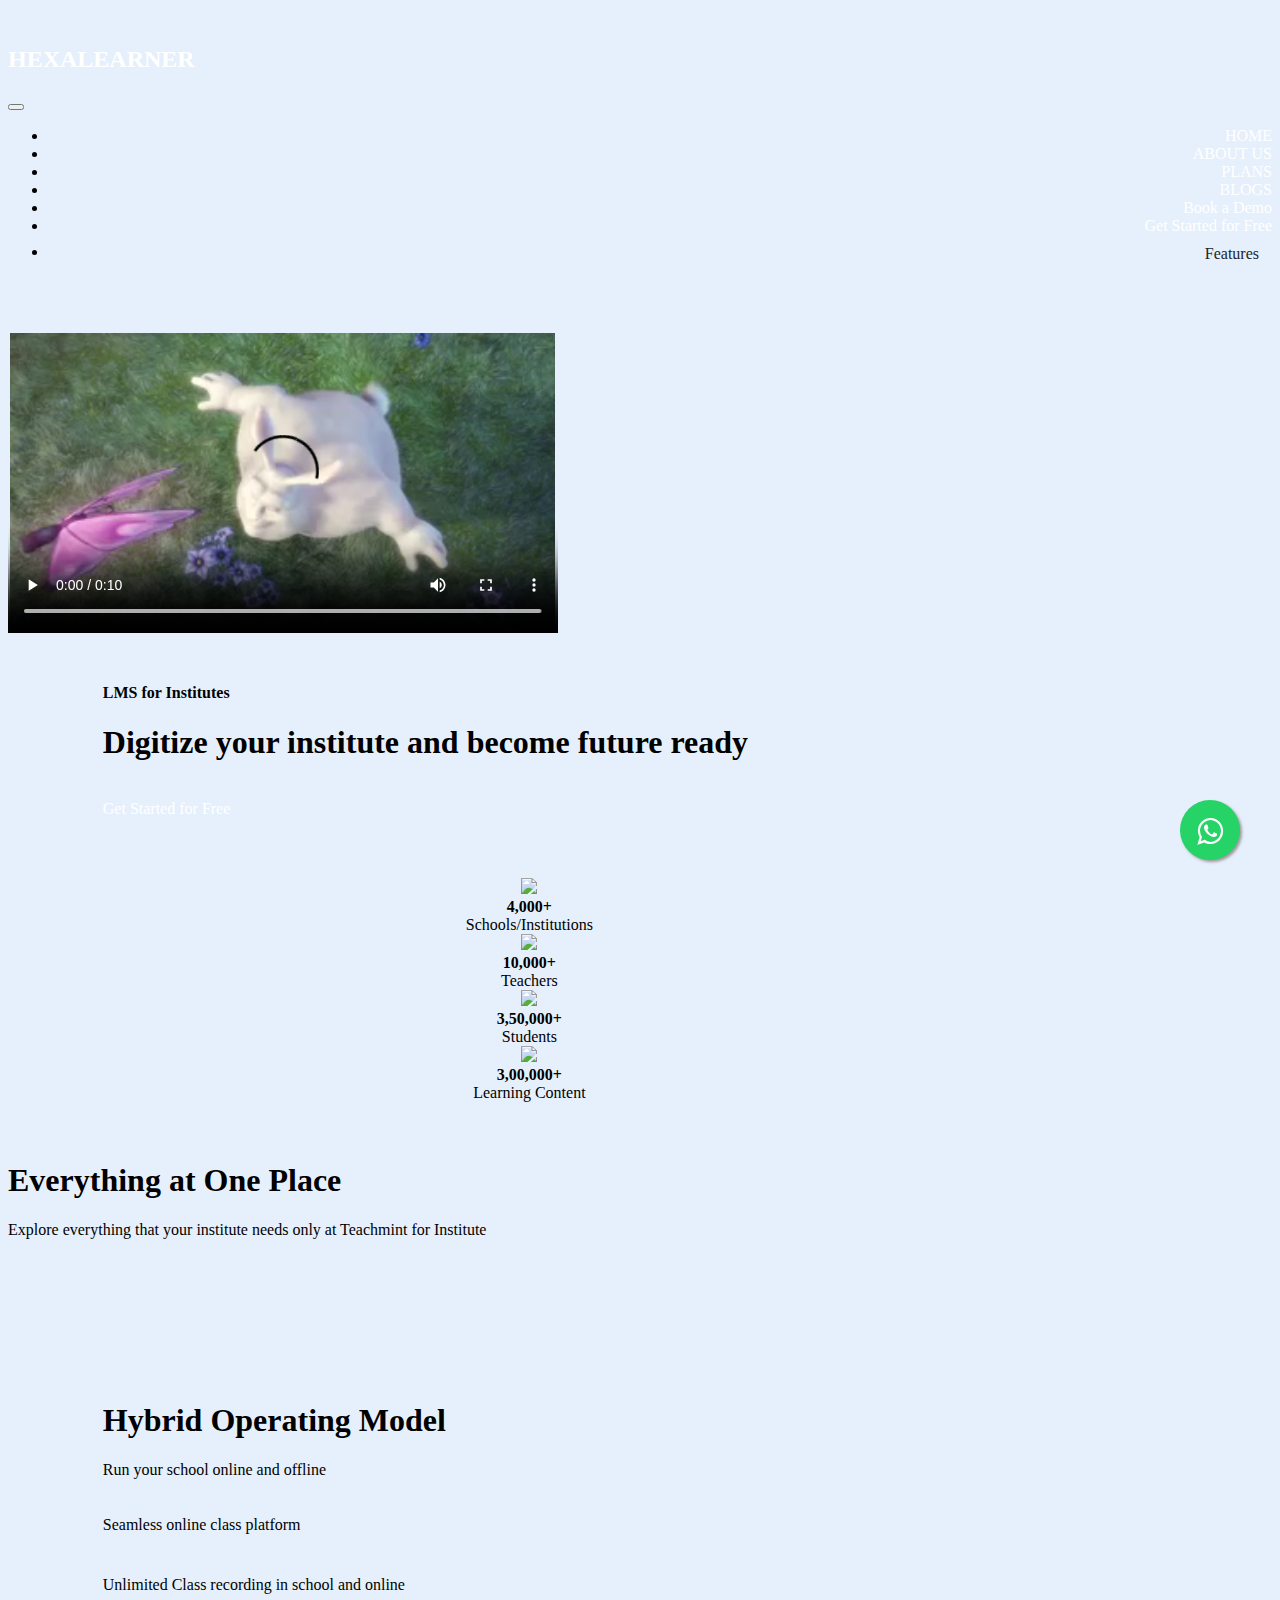
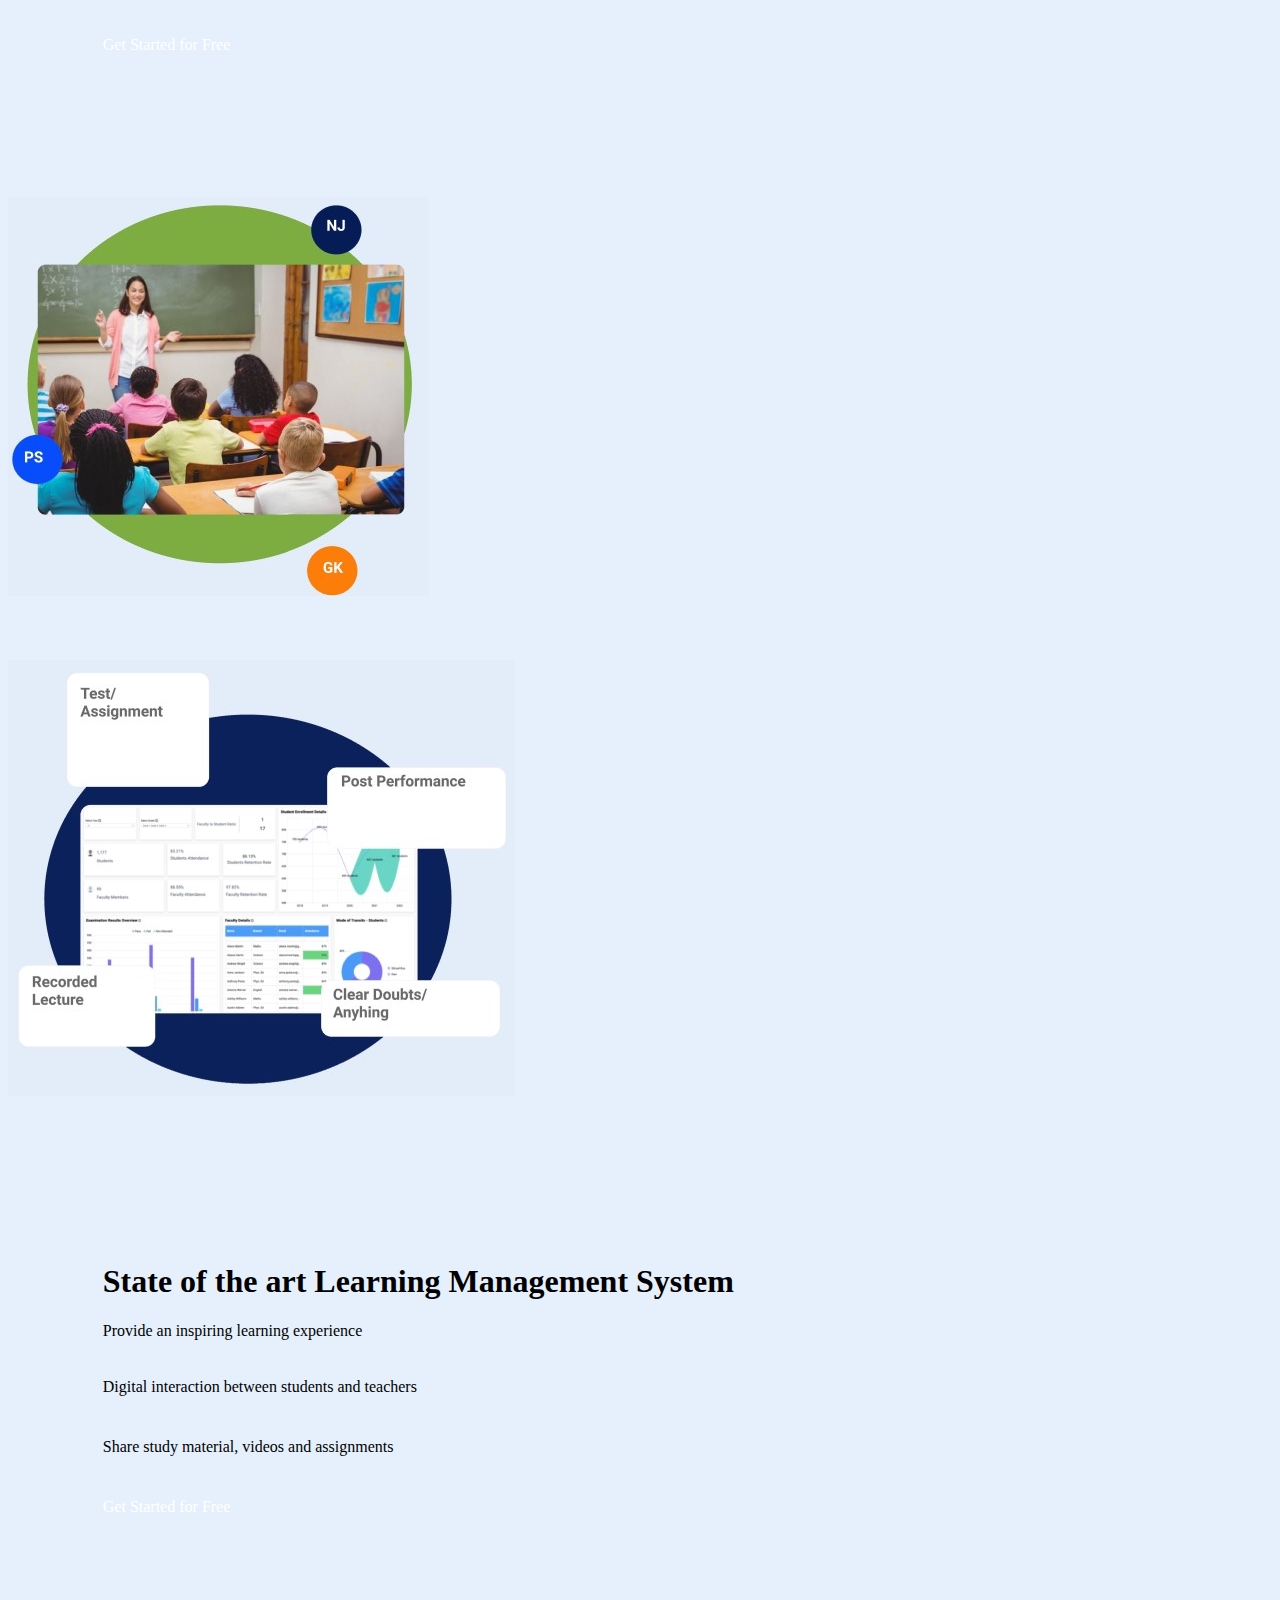
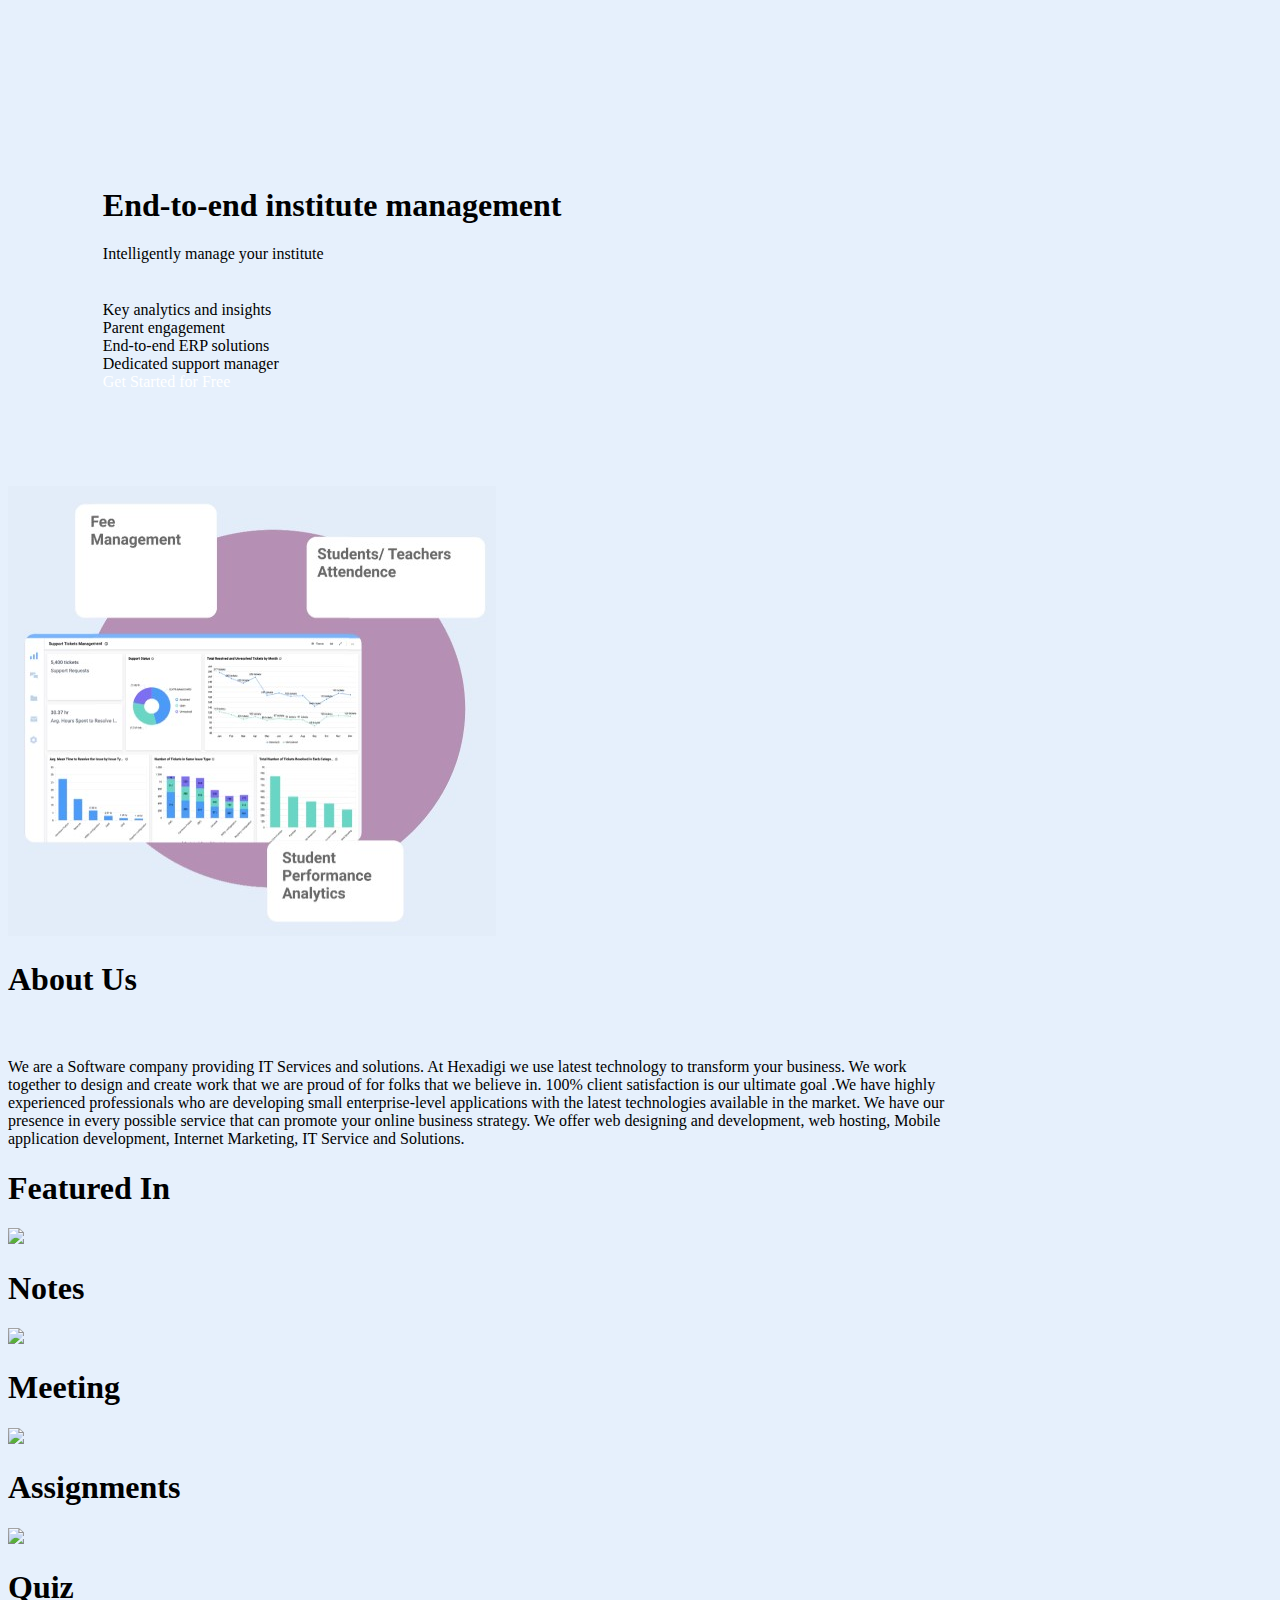
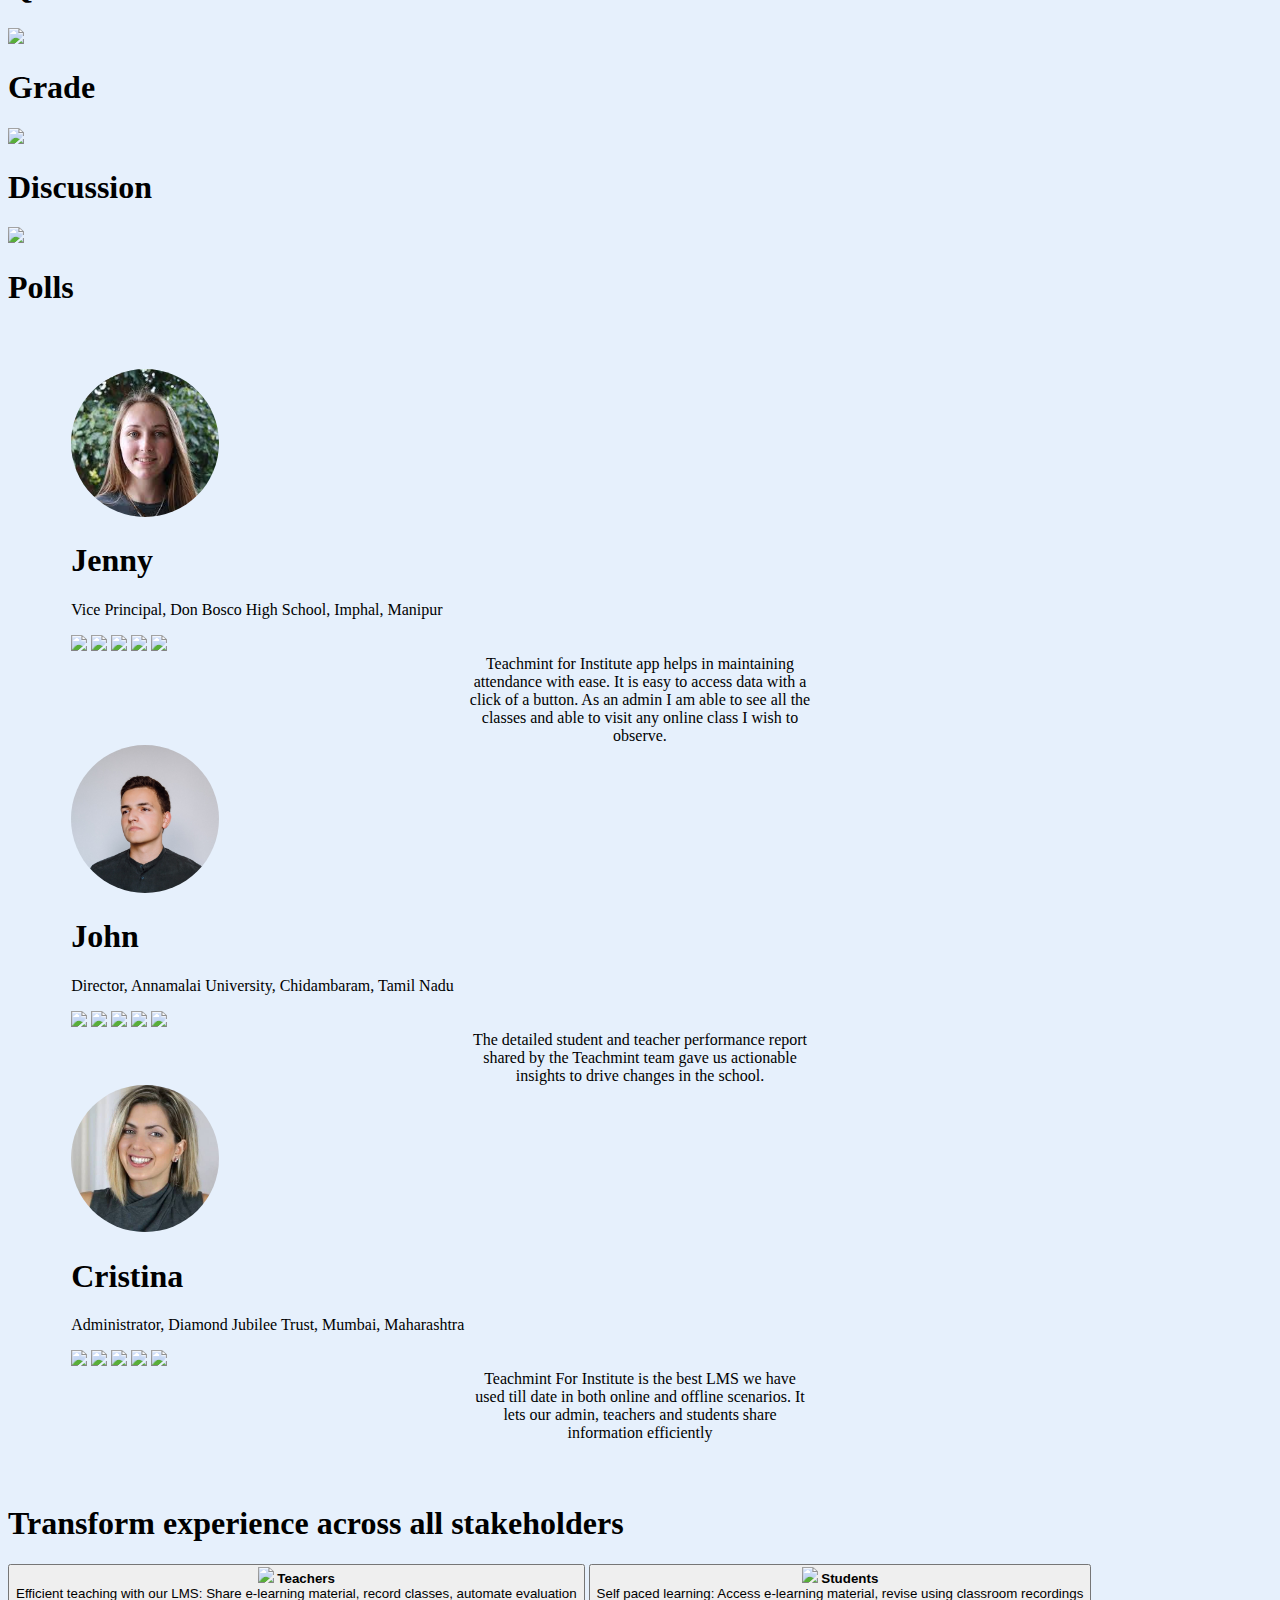
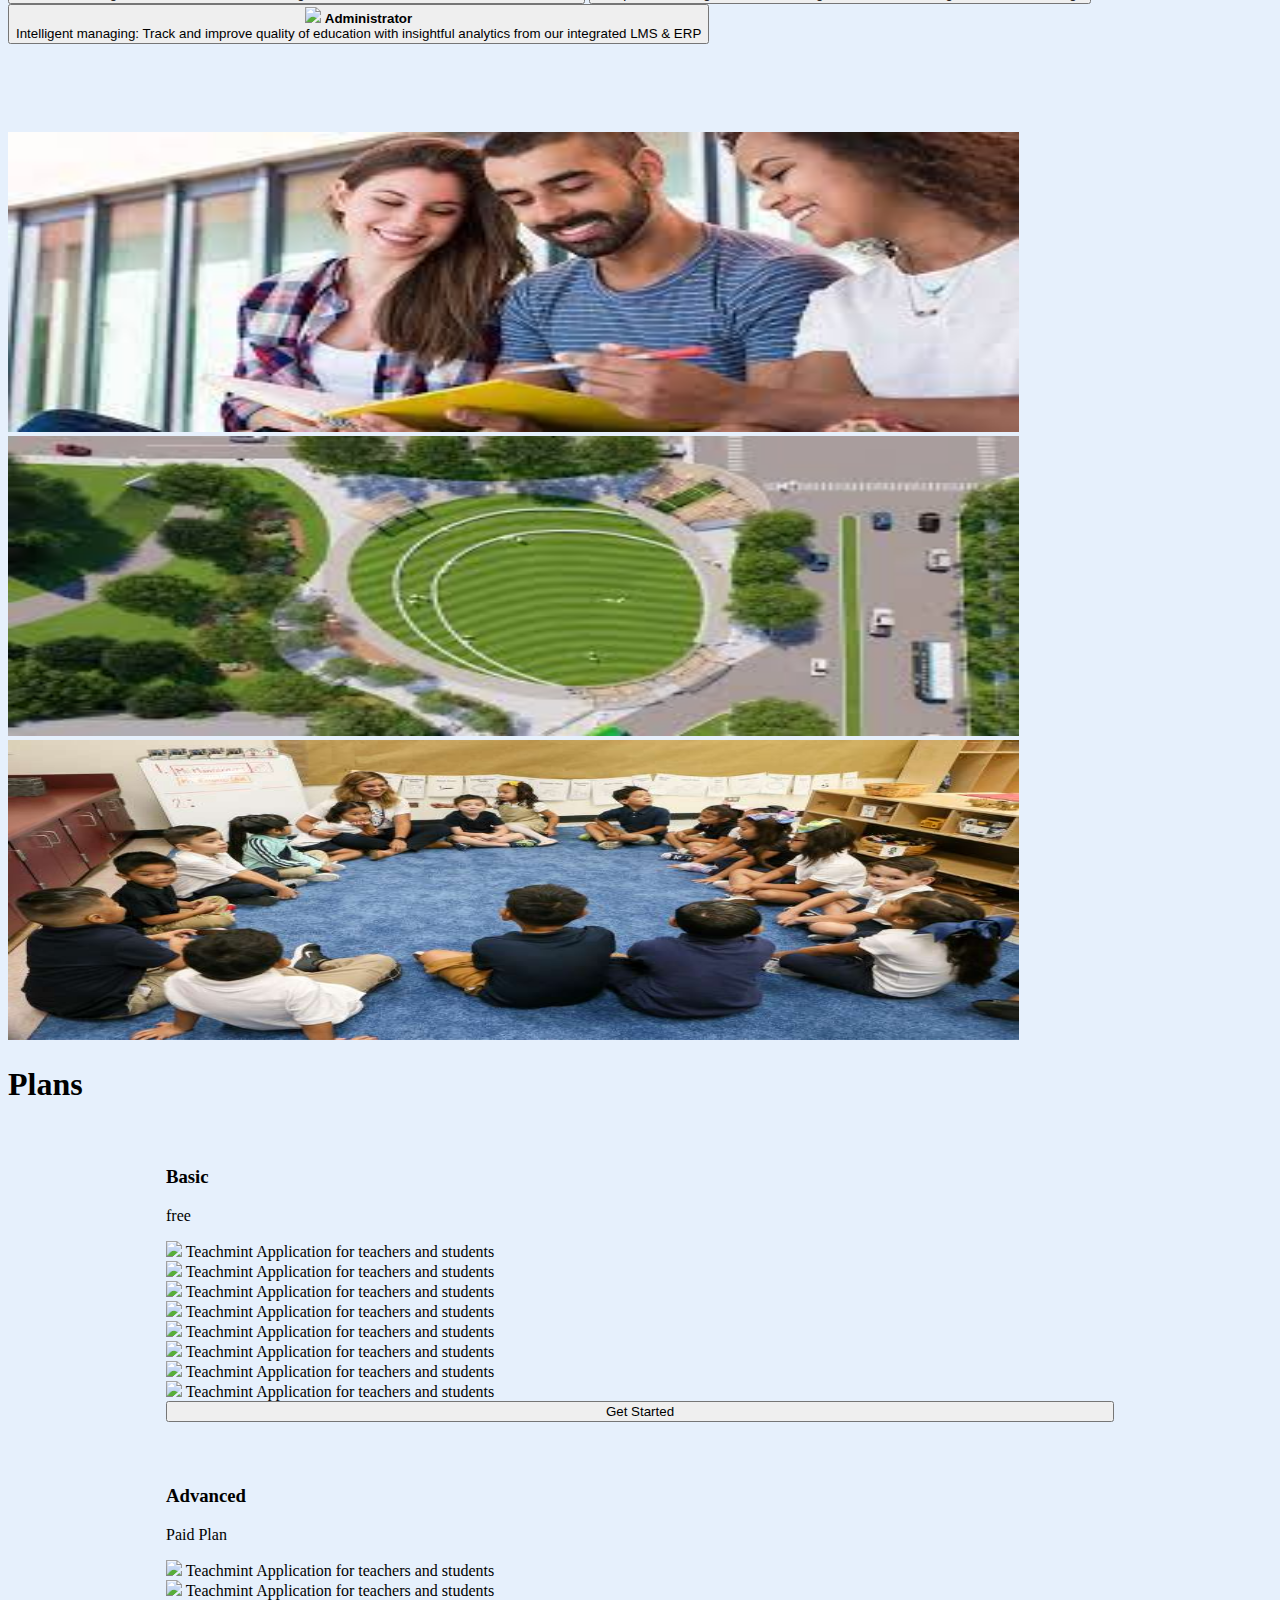
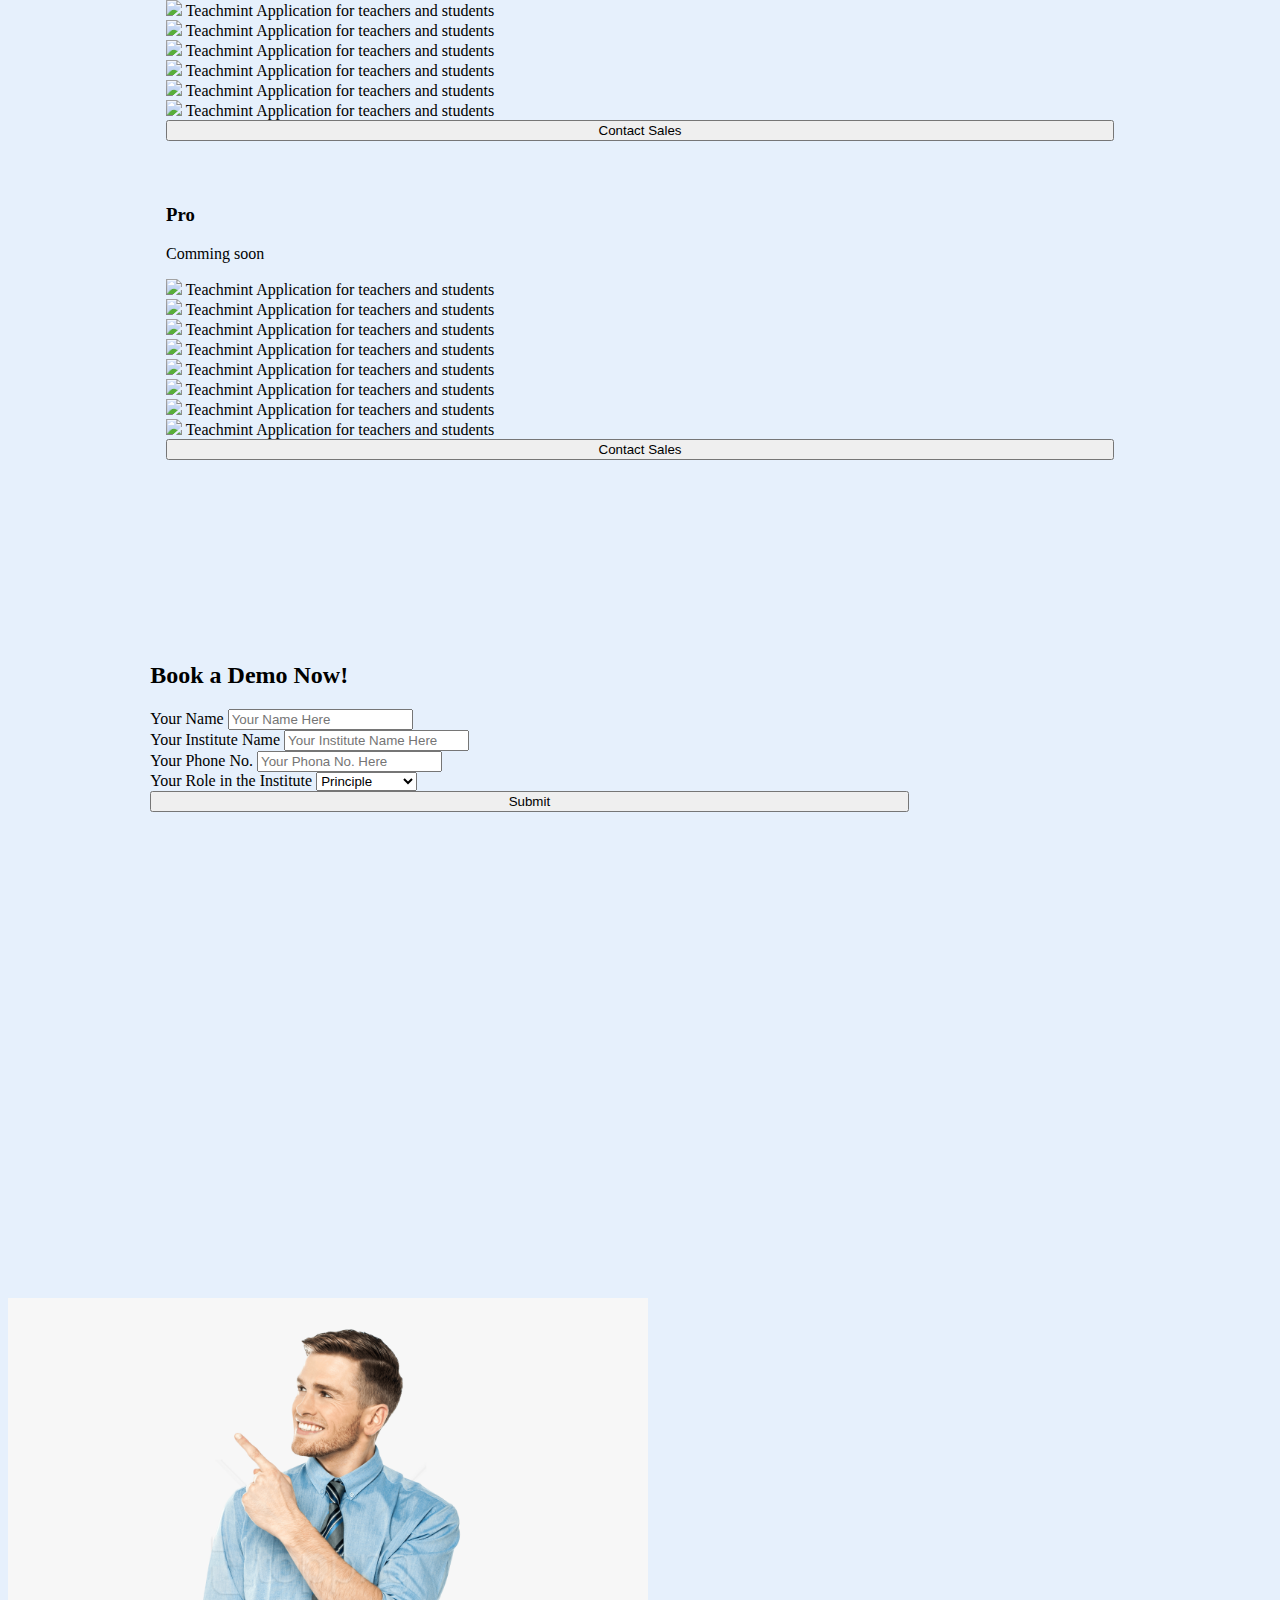
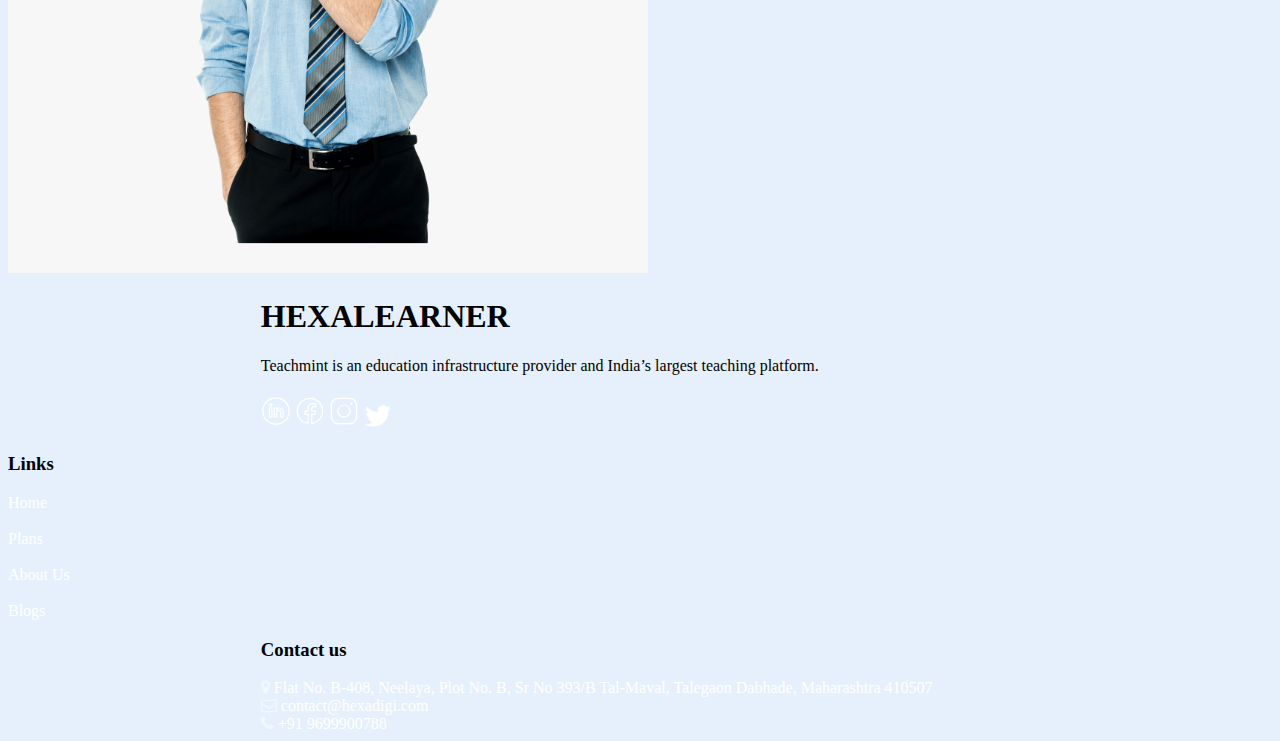
==== commit 21e226ac: "initial commit" ====
--- a/dashboard.html
+++ b/dashboard.html
@@ -16,11 +16,15 @@
   </script>
 
   <link rel="stylesheet" href="https://cdnjs.cloudflare.com/ajax/libs/font-awesome/4.7.0/css/font-awesome.min.css">
-  <script src="dashboard.js"></script>
+  <script type="module" src="dashboard.js"></script>
+  
   <title>HEXALEARNER: Best LMS For Teaching</title>
 </head>
 
 <body class="body">
+  <a href="https://wa.me/message/RMSCUSYY2JPEA1" class="float" target="_blank">
+    <i class="fa fa-whatsapp my-float"></i>
+    </a>
   <!-- code for top navbar -->
   <nav class="navbar navbar-expand-lg navbar-dark bg-dark mob-nav">
     <div class="container-fluid">
@@ -40,7 +44,7 @@
               <a class="nav-link active" aria-current="page" href="dashboard.html">HOME</a>
             </li>
             <li class="nav-item ms-5">
-              <a class="nav-link active" aria-current="page" href="dashboard.html">ABOUT US</a>
+              <a class="nav-link active" aria-current="page" href="#about-us">ABOUT US</a>
             </li>
             <li class="nav-item ms-5">
               <a class="nav-link active" aria-current="page" href="#plans">PLANS</a>
@@ -53,15 +57,10 @@
                 Book a Demo
               </a>
             </li>
-            <li class="nav-item ms-5 hide-for-desk">
-              <a class="btn btn-outline-light mob-nav-btn " href="#book-demo-mob">
-                Book a Demo
-              </a>
-            </li>
             <li class="nav-item ms-5">
-              <button type="button" class=" mob-nav-btn btn text-primary bg-light is-rounded rounded-pill">Get Started
+              <a href="#book-demo" class=" mob-nav-btn btn text-primary bg-light is-rounded rounded-pill">Get Started
                 for
-                Free</button>
+                Free</a>
             </li>
             <li class="nav-item ms-5">
               <a class="button mob-nav-btn" href="#features">
@@ -82,7 +81,7 @@
     <div class="row align-items-start">
       <div class="colss col d-flex justify-content-center">
         <video class="vid" width="550" height="300" controls>
-          <source src="mov_bbb.mp4" type="video/mp4">
+          <source src="./assets/mov_bbb.mp4" type="video/mp4">
           Your browser does not support the video tag.
         </video>
       </div>
@@ -91,10 +90,10 @@
           <h4>LMS for Institutes</h4>
           <h1>Digitize your institute and become future ready</h1>
           <br>
-          <button type="button"
+          <a href="#book-demo"
             class="mob-get-started-btn btn text-primary bg-light is-rounded rounded-pill shadow mb-5 bg-body rounded">Get
             Started for
-            Free</button>
+            Free</a>
         </div>
       </div>
     </div>
@@ -162,14 +161,14 @@
               Unlimited Class recording in school and online
             </div>
           </div>
-          <button type="button"
+          <a href="#book-demo"
             class="mob-get-started-btn btn mt-4 text-primary bg-light is-rounded rounded-pill shadow mb-5 bg-body rounded">Get
             Started for
-            Free</button>
+            Free</a>
         </div>
       </div>
       <div class="col mob-img-div margin-t d-flex justify-content-center">
-        <img class="mob-img" src="image1.jpg" alt="">
+        <img class="mob-img" src="./assets/image1.jpg" alt="">
       </div>
     </div>
   </div>
@@ -178,7 +177,7 @@
   <div class="container mycontainer1 mob-container hide-for-mob">
     <div class="row align-items-start">
       <div class="col margin-t d-flex justify-content-center">
-        <img class="mob-img" src="image2.jpg" alt="">
+        <img class="mob-img" src="./assets/image2.jpg" alt="">
       </div>
       <div class="col margin-t ">
         <div class="container padding-5">
@@ -192,10 +191,10 @@
               Share study material, videos and assignments
             </div>
           </div>
-          <button type="button"
+          <a href="#book-demo"
             class="mob-get-started-btn btn mt-4 text-primary bg-light is-rounded rounded-pill shadow mb-5 bg-body rounded">Get
             Started for
-            Free</button>
+            Free</a>
         </div>
       </div>
 
@@ -219,14 +218,14 @@
               Share study material, videos and assignments
             </div>
           </div>
-          <button type="button"
+          <a href="#book-demo"
             class="mob-get-started-btn btn mt-4 text-primary bg-light is-rounded rounded-pill shadow mb-5 bg-body rounded">Get
             Started for
-            Free</button>
+            Free</a>
         </div>
       </div>
       <div class="col mob-img-div d-flex justify-content-center">
-        <img class="mob-img" src="image2.jpg" alt="">
+        <img class="mob-img" src="./assets/image2.jpg" alt="">
       </div>
 
     </div>
@@ -259,21 +258,32 @@
               </div>
             </div>
           </div>
-          <button type="button"
+          <a href="#book-demo"
             class="mob-get-started-btn btn mt-4 text-primary bg-light is-rounded rounded-pill shadow mb-5 bg-body rounded">Get
             Started for
-            Free</button>
+            Free</a>
         </div>
       </div>
       <div class="col mob-img-div d-flex justify-content-center">
-        <img class="mob-img" src="image3.jpg" alt="">
-      </div>
-    </div>
-  </div>
+        <img class="mob-img" src="./assets/image3.jpg" alt="">
+      </div>
+    </div>
+  </div>
+
+  <!-- About us section -->
+  <div class="bg-light p-5  text-center" id="about-us">
+    <h1 class="bg-info shadow-lg p-3 rounded">About Us</h1>
+    <div class="container mycontainer1 pb-5">
+      
+      We are a Software company providing IT Services and solutions. At Hexadigi we use latest technology to  transform your business. We work together to design and create work that we are proud of for folks that we believe in. 100% client satisfaction is our ultimate goal .We have highly experienced professionals who are developing small enterprise-level applications with the latest technologies available in the market. We have our presence in every possible service that can promote your online business strategy. We offer web designing and development, web hosting, Mobile application development, Internet Marketing, IT Service and Solutions.
+    </div>
+    
+  </div>
+  
 
   <!-- Features column code -->
   <div class=" mt-6 text-center bg-light p-5 hide-for-mob" id="features">
-    <h1 class="bg-info p-3 rounded">Featured In</h1>
+    <h1 class="bg-light shadow-lg p-3 rounded">Featured In</h1>
     <div class="container mt-5 ms-5 me-5">
       <div class="row align-items-start">
         <div class="col">
@@ -344,79 +354,82 @@
 
 
   <!-- only shown mobile view Features start -->
-  <div class=" mt-6 text-center bg-light mob-container hide-for-desk " id="features">
-    <h1 class="bg-info p-3 rounded">Featured In</h1>
-    <div class="container mt-5 ">
-      <div class="row align-items-start">
-        <div class="col">
-          <a href="">
-            <img class="shadow-lg p-1 mb-5 bg-body rounded"
-              src="https://img.icons8.com/external-flatart-icons-flat-flatarticons/64/000000/external-notes-high-school-flatart-icons-flat-flatarticons.png"
-              height="auto" width="50px" />
-          </a>
-          <h1 class="fs-5">Notes</h1>
-        </div>
-        <div class="col">
-          <a href="">
-            <img class="shadow-lg p-1 mb-5 bg-body rounded"
-              src="https://img.icons8.com/external-flatart-icons-flat-flatarticons/64/000000/external-meeting-digital-marketing-flatart-icons-flat-flatarticons.png"
-              height="auto" width="50px" />
-          </a>
-          <h1 class="fs-5">Meeting</h1>
-        </div>
-      </div>
-    </div>
-
-    <div class="container mt-5 ">
-      <div class="row align-items-start">
-        <div class="col">
-          <a href="">
-            <img class="shadow-lg p-1 mb-5 bg-body rounded"
-              src="https://img.icons8.com/fluency/48/000000/course-assign.png" height="auto" width="50px" />
-          </a>
-          <h1 class="fs-5">Assignments</h1>
-        </div>
-        <div class="col">
-          <a href="">
-            <img class="shadow-lg p-1 mb-5 bg-body rounded"
-              src="https://img.icons8.com/external-vitaliy-gorbachev-flat-vitaly-gorbachev/58/000000/external-quiz-online-learning-vitaliy-gorbachev-flat-vitaly-gorbachev.png"
-              height="auto" width="50px" />
-          </a>
-          <h1 class="fs-5">Quiz</h1>
-        </div>
-      </div>
-    </div>
-
-    <div class="container mt-5 ">
-      <div class="row align-items-start">
-        <div class="col">
-          <a href="">
-            <img class="shadow-lg p-1 mb-5 bg-body rounded"
-              src="https://img.icons8.com/external-konkapp-flat-konkapp/64/000000/external-grade-back-to-school-konkapp-flat-konkapp.png"
-              height="auto" width="50px" />
-          </a>
-          <h1 class="fs-5">Grade</h1>
-        </div>
-        <div class="col">
-          <a href="">
-            <img class="shadow-lg p-1 mb-5 bg-body rounded"
-              src="https://img.icons8.com/external-victoruler-flat-victoruler/64/000000/external-discussion-education-and-school-victoruler-flat-victoruler.png"
-              height="auto" width="50px" />
-          </a>
-          <h1 class="fs-5">Discussion</h1>
-        </div>
-      </div>
-    </div>
-
-    <div class="container mt-5 pb-5">
-      <div class="row align-items-start">
-        <div class="col">
-          <a href="">
-            <img class="shadow-lg p-1 mb-5 bg-body rounded"
-              src="https://img.icons8.com/cute-clipart/64/000000/poll-topic.png" height="auto" width="50px" />
-          </a>
-          <h1 class="fs-5">Polls</h1>
-
+
+  <div class="bg-light">
+    <div class=" mt-6 text-center bg-light mob-container hide-for-desk " id="features">
+      <h1 class="bg-light shadow-lg p-3 rounded">Featured In</h1>
+      <div class="container mt-5 ">
+        <div class="row align-items-start">
+          <div class="col">
+            <a href="">
+              <img class="shadow-lg p-1 mb-5 bg-body rounded"
+                src="https://img.icons8.com/external-flatart-icons-flat-flatarticons/64/000000/external-notes-high-school-flatart-icons-flat-flatarticons.png"
+                height="auto" width="50px" />
+            </a>
+            <h1 class="fs-5">Notes</h1>
+          </div>
+          <div class="col">
+            <a href="">
+              <img class="shadow-lg p-1 mb-5 bg-body rounded"
+                src="https://img.icons8.com/external-flatart-icons-flat-flatarticons/64/000000/external-meeting-digital-marketing-flatart-icons-flat-flatarticons.png"
+                height="auto" width="50px" />
+            </a>
+            <h1 class="fs-5">Meeting</h1>
+          </div>
+        </div>
+      </div>
+  
+      <div class="container mt-5 ">
+        <div class="row align-items-start">
+          <div class="col">
+            <a href="">
+              <img class="shadow-lg p-1 mb-5 bg-body rounded"
+                src="https://img.icons8.com/fluency/48/000000/course-assign.png" height="auto" width="50px" />
+            </a>
+            <h1 class="fs-5">Assignments</h1>
+          </div>
+          <div class="col">
+            <a href="">
+              <img class="shadow-lg p-1 mb-5 bg-body rounded"
+                src="https://img.icons8.com/external-vitaliy-gorbachev-flat-vitaly-gorbachev/58/000000/external-quiz-online-learning-vitaliy-gorbachev-flat-vitaly-gorbachev.png"
+                height="auto" width="50px" />
+            </a>
+            <h1 class="fs-5">Quiz</h1>
+          </div>
+        </div>
+      </div>
+  
+      <div class="container mt-5 ">
+        <div class="row align-items-start">
+          <div class="col">
+            <a href="">
+              <img class="shadow-lg p-1 mb-5 bg-body rounded"
+                src="https://img.icons8.com/external-konkapp-flat-konkapp/64/000000/external-grade-back-to-school-konkapp-flat-konkapp.png"
+                height="auto" width="50px" />
+            </a>
+            <h1 class="fs-5">Grade</h1>
+          </div>
+          <div class="col">
+            <a href="">
+              <img class="shadow-lg p-1 mb-5 bg-body rounded"
+                src="https://img.icons8.com/external-victoruler-flat-victoruler/64/000000/external-discussion-education-and-school-victoruler-flat-victoruler.png"
+                height="auto" width="50px" />
+            </a>
+            <h1 class="fs-5">Discussion</h1>
+          </div>
+        </div>
+      </div>
+  
+      <div class="container mt-5 pb-5">
+        <div class="row align-items-start">
+          <div class="col">
+            <a href="">
+              <img class="shadow-lg p-1 mb-5 bg-body rounded"
+                src="https://img.icons8.com/cute-clipart/64/000000/poll-topic.png" height="auto" width="50px" />
+            </a>
+            <h1 class="fs-5">Polls</h1>
+  
+          </div>
         </div>
       </div>
     </div>
@@ -428,7 +441,7 @@
 
     <div class="carousel-inner ">
       <div class="carousel-item active">
-        <img class="img" src="download1.jpg" alt="">
+        <img class="img" src="./assets/download1.jpg" alt="">
         <h1 class="fs-2">Jenny</h1>
         <p class="mb-0">Vice Principal, Don Bosco High School, Imphal, Manipur</p>
         <span><img class="icon" src="https://img.icons8.com/fluency/48/000000/star.png" /></span>
@@ -443,7 +456,7 @@
 
       </div>
       <div class="carousel-item">
-        <img class="img" src="download2.jpg" alt="">
+        <img class="img" src="./assets/download2.jpg" alt="">
         <h1 class="fs-2">John</h1>
         <p class="mb-0">Director, Annamalai University, Chidambaram, Tamil Nadu</p>
         <span><img class="icon" src="https://img.icons8.com/fluency/48/000000/star.png" /></span>
@@ -457,7 +470,7 @@
 
       </div>
       <div class="carousel-item">
-        <img class="img" src="download3.jpg" alt="">
+        <img class="img" src="./assets/download3.jpg" alt="">
         <h1 class="fs-2">Cristina</h1>
         <p class="mb-0">Administrator, Diamond Jubilee Trust, Mumbai, Maharashtra</p>
         <span><img class="icon" src="https://img.icons8.com/fluency/48/000000/star.png" /></span>
@@ -471,23 +484,16 @@
 
       </div>
     </div>
-    <div class="carousel-indicators">
-      <button type="button" data-bs-target="#carouselExampleCaptions" data-bs-slide-to="0" class="active"
-        aria-current="true" aria-label="Slide 1"></button>
-      <button type="button" data-bs-target="#carouselExampleCaptions" data-bs-slide-to="1"
-        aria-label="Slide 2"></button>
-      <button type="button" data-bs-target="#carouselExampleCaptions" data-bs-slide-to="2"
-        aria-label="Slide 3"></button>
-    </div>
+    
   </div>
 
   <!-- left sided buttons and right side a image slide bar code -->
   <div class="">
-    <div class="container padding-5">
+    <div class="container mt-5">
       <div class="row align-items-start">
-        <h1 class="fs-1 mt-5 text-center">Transform experience across all
+        <h1 class="fs-1 text-center">Transform experience across all
           stakeholders</h1>
-        <div class="col buttons-section">
+        <div class="col buttons-section py-4">
 
 
           <button type="button" class="btn btn-light text-start shadow p-3 py-1 m-4 mb-1 bg-body rounded ">
@@ -525,169 +531,171 @@
           <div id="carouselExampleSlidesOnly" class="carousel slide" data-bs-ride="carousel">
             <div class="carousel-inner ">
               <div class="carousel-item active">
-                <img class="shadow-lg mb-5 rounded slide-show-img" src="images-download1.jpg" alt="">
+                <img class="shadow-lg mb-5 rounded slide-show-img" src="./assets/images-download1.jpg" alt="">
               </div>
               <div class="carousel-item">
-                <img class="shadow-lg mb-5 rounded slide-show-img" src="images-download2.jpg" alt="">
+                <img class="shadow-lg mb-5 rounded slide-show-img" src="./assets/images-download2.jpg" alt="">
               </div>
               <div class="carousel-item">
-                <img class="shadow-lg mb-5 rounded slide-show-img" src="images-download3.jpg" alt="">
-              </div>
-            </div>
-          </div>
-        </div>
-      </div>
-    </div>
-  </div>
-
-
-  <div class="container mt-5 mb-5 ps-5 pe-5" id="plans">
-    <h1 class="text-center">Plans</h1>
-    <div class="row align-items-start text-center">
-      <div class="col">
-        <div class=" bg-light shadow-lg p-3  bg-body rounded plan-sub-col">
-
-          <h3 class="text-start card-title">Basic</h3>
-          <p class="text-start card-subtitle mb-3"> free</p>
-
-
-          <div class="fs-6">
-            <div>
-              <img src="https://img.icons8.com/emoji/48/000000/check-mark-emoji.png" width="5%" />
-              Teachmint Application for teachers and students
-            </div>
-            <div>
-              <img src="https://img.icons8.com/emoji/48/000000/check-mark-emoji.png" width="5%" />
-              Teachmint Application for teachers and students
-            </div>
-            <div>
-              <img src="https://img.icons8.com/emoji/48/000000/check-mark-emoji.png" width="5%" />
-              Teachmint Application for teachers and students
-            </div>
-            <div>
-              <img src="https://img.icons8.com/emoji/48/000000/check-mark-emoji.png" width="5%" />
-              Teachmint Application for teachers and students
-            </div>
-            <div>
-              <img src="https://img.icons8.com/emoji/48/000000/check-mark-emoji.png" width="5%" />
-              Teachmint Application for teachers and students
-            </div>
-            <div>
-              <img src="https://img.icons8.com/emoji/48/000000/check-mark-emoji.png" width="5%" />
-              Teachmint Application for teachers and students
-            </div>
-            <div>
-              <img src="https://img.icons8.com/emoji/48/000000/check-mark-emoji.png" width="5%" />
-              Teachmint Application for teachers and students
-            </div>
-            <div>
-              <img src="https://img.icons8.com/emoji/48/000000/check-mark-emoji.png" width="5%" />
-              Teachmint Application for teachers and students
-            </div>
-            <button class="btn btn-primary rounded-pill plan-btn mt-4" type="button">Get Started</button>
-          </div>
-        </div>
-      </div>
-
-      <div class="col">
-        <div class=" bg-light shadow-lg p-3  bg-body rounded plan-sub-col">
-
-          <h3 class="text-start card-title">Advanced</h3>
-          <p class="text-start card-subtitle mb-3"> Paid Plan</p>
-
-
-          <div class="fs-6">
-            <div>
-              <img src="https://img.icons8.com/emoji/48/000000/check-mark-emoji.png" width="5%" />
-              Teachmint Application for teachers and students
-            </div>
-            <div>
-              <img src="https://img.icons8.com/emoji/48/000000/check-mark-emoji.png" width="5%" />
-              Teachmint Application for teachers and students
-            </div>
-            <div>
-              <img src="https://img.icons8.com/emoji/48/000000/check-mark-emoji.png" width="5%" />
-              Teachmint Application for teachers and students
-            </div>
-            <div>
-              <img src="https://img.icons8.com/emoji/48/000000/check-mark-emoji.png" width="5%" />
-              Teachmint Application for teachers and students
-            </div>
-            <div>
-              <img src="https://img.icons8.com/emoji/48/000000/check-mark-emoji.png" width="5%" />
-              Teachmint Application for teachers and students
-            </div>
-            <div>
-              <img src="https://img.icons8.com/emoji/48/000000/check-mark-emoji.png" width="5%" />
-              Teachmint Application for teachers and students
-            </div>
-            <div>
-              <img src="https://img.icons8.com/emoji/48/000000/check-mark-emoji.png" width="5%" />
-              Teachmint Application for teachers and students
-            </div>
-            <div>
-              <img src="https://img.icons8.com/emoji/48/000000/check-mark-emoji.png" width="5%" />
-              Teachmint Application for teachers and students
+                <img class="shadow-lg mb-5 rounded slide-show-img" src="./assets/images-download3.jpg" alt="">
+              </div>
+            </div>
+          </div>
+        </div>
+      </div>
+    </div>
+  </div>
+
+
+  <div class="bg-light py-5 mt-5">
+    <div class="container mt-5 ps-5 pe-5" id="plans">
+      <h1 class="text-center">Plans</h1>
+      <div class="row align-items-start text-center">
+        <div class="col">
+          <div class=" bg-light shadow-lg p-3  bg-body rounded plan-sub-col">
+  
+            <h3 class="text-start card-title">Basic</h3>
+            <p class="text-start card-subtitle mb-3"> free</p>
+  
+  
+            <div class="fs-6">
+              <div>
+                <img src="https://img.icons8.com/emoji/48/000000/check-mark-emoji.png" width="5%" />
+                Teachmint Application for teachers and students
+              </div>
+              <div>
+                <img src="https://img.icons8.com/emoji/48/000000/check-mark-emoji.png" width="5%" />
+                Teachmint Application for teachers and students
+              </div>
+              <div>
+                <img src="https://img.icons8.com/emoji/48/000000/check-mark-emoji.png" width="5%" />
+                Teachmint Application for teachers and students
+              </div>
+              <div>
+                <img src="https://img.icons8.com/emoji/48/000000/check-mark-emoji.png" width="5%" />
+                Teachmint Application for teachers and students
+              </div>
+              <div>
+                <img src="https://img.icons8.com/emoji/48/000000/check-mark-emoji.png" width="5%" />
+                Teachmint Application for teachers and students
+              </div>
+              <div>
+                <img src="https://img.icons8.com/emoji/48/000000/check-mark-emoji.png" width="5%" />
+                Teachmint Application for teachers and students
+              </div>
+              <div>
+                <img src="https://img.icons8.com/emoji/48/000000/check-mark-emoji.png" width="5%" />
+                Teachmint Application for teachers and students
+              </div>
+              <div>
+                <img src="https://img.icons8.com/emoji/48/000000/check-mark-emoji.png" width="5%" />
+                Teachmint Application for teachers and students
+              </div>
+              <button class="btn btn-primary rounded-pill plan-btn mt-4" type="button">Get Started</button>
+            </div>
+          </div>
+        </div>
+  
+        <div class="col">
+          <div class=" bg-light shadow-lg p-3  bg-body rounded plan-sub-col">
+  
+            <h3 class="text-start card-title">Advanced</h3>
+            <p class="text-start card-subtitle mb-3"> Paid Plan</p>
+  
+  
+            <div class="fs-6">
+              <div>
+                <img src="https://img.icons8.com/emoji/48/000000/check-mark-emoji.png" width="5%" />
+                Teachmint Application for teachers and students
+              </div>
+              <div>
+                <img src="https://img.icons8.com/emoji/48/000000/check-mark-emoji.png" width="5%" />
+                Teachmint Application for teachers and students
+              </div>
+              <div>
+                <img src="https://img.icons8.com/emoji/48/000000/check-mark-emoji.png" width="5%" />
+                Teachmint Application for teachers and students
+              </div>
+              <div>
+                <img src="https://img.icons8.com/emoji/48/000000/check-mark-emoji.png" width="5%" />
+                Teachmint Application for teachers and students
+              </div>
+              <div>
+                <img src="https://img.icons8.com/emoji/48/000000/check-mark-emoji.png" width="5%" />
+                Teachmint Application for teachers and students
+              </div>
+              <div>
+                <img src="https://img.icons8.com/emoji/48/000000/check-mark-emoji.png" width="5%" />
+                Teachmint Application for teachers and students
+              </div>
+              <div>
+                <img src="https://img.icons8.com/emoji/48/000000/check-mark-emoji.png" width="5%" />
+                Teachmint Application for teachers and students
+              </div>
+              <div>
+                <img src="https://img.icons8.com/emoji/48/000000/check-mark-emoji.png" width="5%" />
+                Teachmint Application for teachers and students
+              </div>
+              <button class="btn btn-success rounded-pill plan-btn mt-4" type="button">Contact Sales</button>
+            </div>
+          </div>
+        </div>
+  
+        <div class="col">
+          <div class=" bg-light shadow-lg p-3  bg-body rounded plan-sub-col">
+  
+            <h3 class="text-start card-title">Pro</h3>
+            <p class="text-start card-subtitle mb-3"> Comming soon</p>
+  
+  
+            <div class="fs-6">
+              <div>
+                <img src="https://img.icons8.com/emoji/48/000000/check-mark-emoji.png" width="5%" />
+                Teachmint Application for teachers and students
+              </div>
+              <div>
+                <img src="https://img.icons8.com/emoji/48/000000/check-mark-emoji.png" width="5%" />
+                Teachmint Application for teachers and students
+              </div>
+              <div>
+                <img src="https://img.icons8.com/emoji/48/000000/check-mark-emoji.png" width="5%" />
+                Teachmint Application for teachers and students
+              </div>
+              <div>
+                <img src="https://img.icons8.com/emoji/48/000000/check-mark-emoji.png" width="5%" />
+                Teachmint Application for teachers and students
+              </div>
+              <div>
+                <img src="https://img.icons8.com/emoji/48/000000/check-mark-emoji.png" width="5%" />
+                Teachmint Application for teachers and students
+              </div>
+              <div>
+                <img src="https://img.icons8.com/emoji/48/000000/check-mark-emoji.png" width="5%" />
+                Teachmint Application for teachers and students
+              </div>
+              <div>
+                <img src="https://img.icons8.com/emoji/48/000000/check-mark-emoji.png" width="5%" />
+                Teachmint Application for teachers and students
+              </div>
+              <div>
+                <img src="https://img.icons8.com/emoji/48/000000/check-mark-emoji.png" width="5%" />
+                Teachmint Application for teachers and students
+              </div>
             </div>
             <button class="btn btn-success rounded-pill plan-btn mt-4" type="button">Contact Sales</button>
           </div>
         </div>
       </div>
-
-      <div class="col">
-        <div class=" bg-light shadow-lg p-3  bg-body rounded plan-sub-col">
-
-          <h3 class="text-start card-title">Pro</h3>
-          <p class="text-start card-subtitle mb-3"> Comming soon</p>
-
-
-          <div class="fs-6">
-            <div>
-              <img src="https://img.icons8.com/emoji/48/000000/check-mark-emoji.png" width="5%" />
-              Teachmint Application for teachers and students
-            </div>
-            <div>
-              <img src="https://img.icons8.com/emoji/48/000000/check-mark-emoji.png" width="5%" />
-              Teachmint Application for teachers and students
-            </div>
-            <div>
-              <img src="https://img.icons8.com/emoji/48/000000/check-mark-emoji.png" width="5%" />
-              Teachmint Application for teachers and students
-            </div>
-            <div>
-              <img src="https://img.icons8.com/emoji/48/000000/check-mark-emoji.png" width="5%" />
-              Teachmint Application for teachers and students
-            </div>
-            <div>
-              <img src="https://img.icons8.com/emoji/48/000000/check-mark-emoji.png" width="5%" />
-              Teachmint Application for teachers and students
-            </div>
-            <div>
-              <img src="https://img.icons8.com/emoji/48/000000/check-mark-emoji.png" width="5%" />
-              Teachmint Application for teachers and students
-            </div>
-            <div>
-              <img src="https://img.icons8.com/emoji/48/000000/check-mark-emoji.png" width="5%" />
-              Teachmint Application for teachers and students
-            </div>
-            <div>
-              <img src="https://img.icons8.com/emoji/48/000000/check-mark-emoji.png" width="5%" />
-              Teachmint Application for teachers and students
-            </div>
-          </div>
-          <button class="btn btn-success rounded-pill plan-btn mt-4" type="button">Contact Sales</button>
-        </div>
-      </div>
     </div>
   </div>
 
   <!-- Demo booking form code -->
-  <div class="bg-light hide-for-mob" id="book-demo">
-    <div class="container mycontainer1">
+  <div class="bg-light  " id="book-demo">
+    <div class="container mycontainer1 mt-0">
       <div class="row align-items-start">
 
-        <div class="col p-5">
-          <div class="form p-5 shadow p-3 mb-5 rounded margin-5">
+        <div class="col padding-5">
+          <div class="form p-5 shadow p-3 mb-5 rounded margin-5 mob-container">
             <h2 class="mb-3">Book a Demo Now! </h2>
             <div class="mb-3">
               <label for="name" class="form-label">Your Name</label>
@@ -718,48 +726,15 @@
           </div>
         </div>
 
-        <div class="col text-center mycontainer1">
-          <img class="demo-img" src="book-img.png" alt="" width="90%" height="auto">
-        </div>
-
-      </div>
-    </div>
-  </div>
-
-
-  <!-- Demo booking form code mobile view start -->
-  <div class="bg-light hide-for-desk py-5" id="book-demo-mob">
-
-    <div class="form shadow p-3 rounded margin-5 mob-container">
-      <h2 class="mb-3">Book a Demo Now! </h2>
-      <div class="mb-3">
-        <label for="name" class="form-label">Your Name</label>
-        <input type="text" class="form-control" id="name" placeholder="Your Name Here">
-      </div>
-      <div class="mb-3">
-        <label for="instituteName" class="form-label ">Your Institute Name</label>
-        <input type="text" class="form-control" id="instituteName" placeholder="Your Institute Name Here">
-      </div>
-      <div class="mb-3">
-        <label for="phoneNo" class="form-label">Your Phone No.</label>
-        <input type="number" class="form-control" id="phoneNo" placeholder="Your Phona No. Here">
-      </div>
-      <div class="mb-3">
-        <label for="option" class="form-label">Your Role in the Institute</label>
-        <select class="form-select" id="option" aria-label="Default select example">
-          <option selected>Principle</option>
-          <option value="1">Teacher</option>
-          <option value="2">Student</option>
-          <option value="3">Administrator</option>
-        </select>
-      </div>
-
-      <button class="btn btn-primary rounded-pill plan-btn mt-4" type="button" onclick="writeUserData()">Submit</button>
-
-
-    </div>
-  </div>
-  <!-- Demo booking form code mobile view end -->
+        <div class="col text-center mycontainer1 mt-5 pt-0 hide-for-mob">
+          <img class="demo-img" src="./assets/book-img.png" alt="" width="90%" height="auto">
+        </div>
+
+      </div>
+    </div>
+  </div>
+
+
 
   <!-- footer code-->
   <div class="bg-dark text-light text-center p-5">
--- a/dashboard.css
+++ b/dashboard.css
@@ -78,7 +78,7 @@
     width: 80%;
 }
 .demo-img{
-    margin-top: 20%;
+    margin-top: 40%;
 }
 .first-sec{
     width: 60%;
@@ -106,6 +106,27 @@
 .padding-5{
     padding: 10%;
 }
+
+.float{
+	position:fixed;
+	width:60px;
+	height:60px;
+	bottom:40px;
+	right:40px;
+	background-color:#25d366;
+	color:#FFF;
+	border-radius:50px;
+	text-align:center;
+  font-size:30px;
+	box-shadow: 2px 2px 3px #999;
+  z-index:100;
+}
+
+.my-float{
+	margin-top:16px;
+}
+
+
 .nav-content{
     text-align: right;
 }
